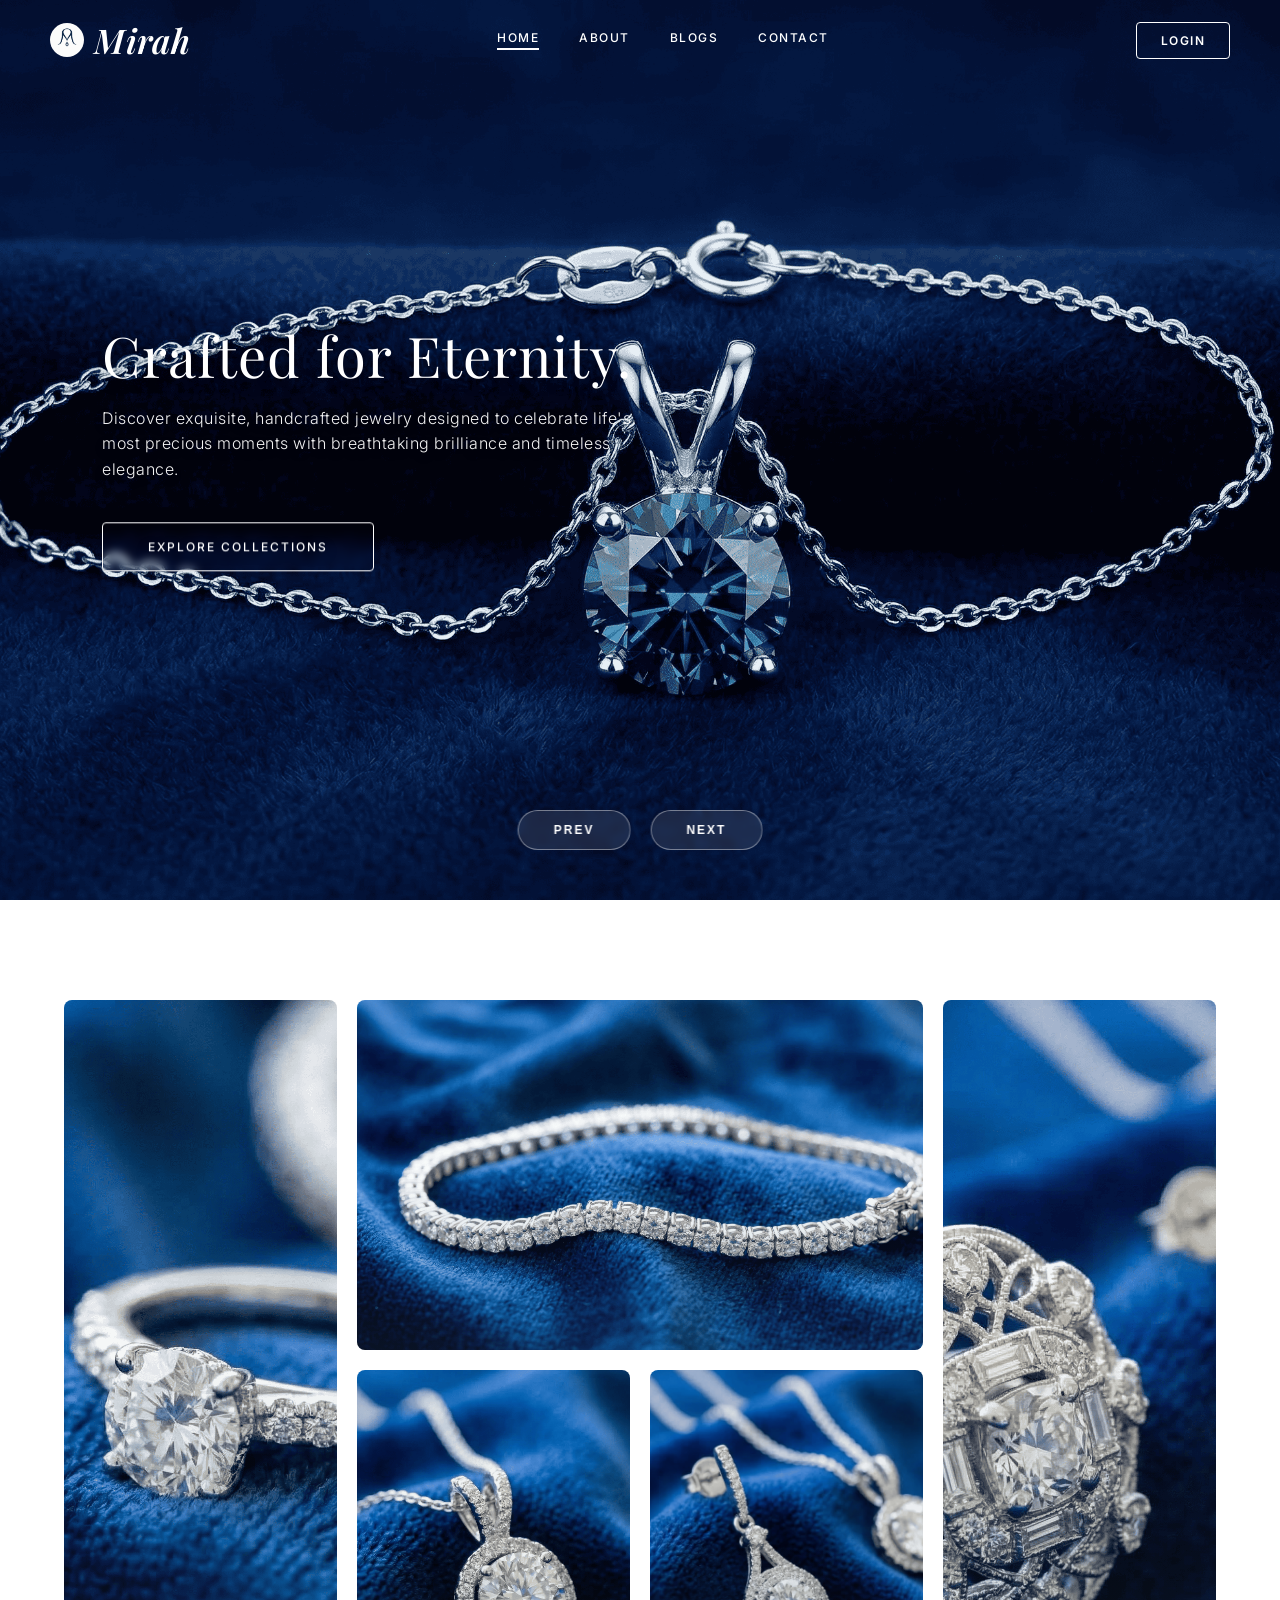
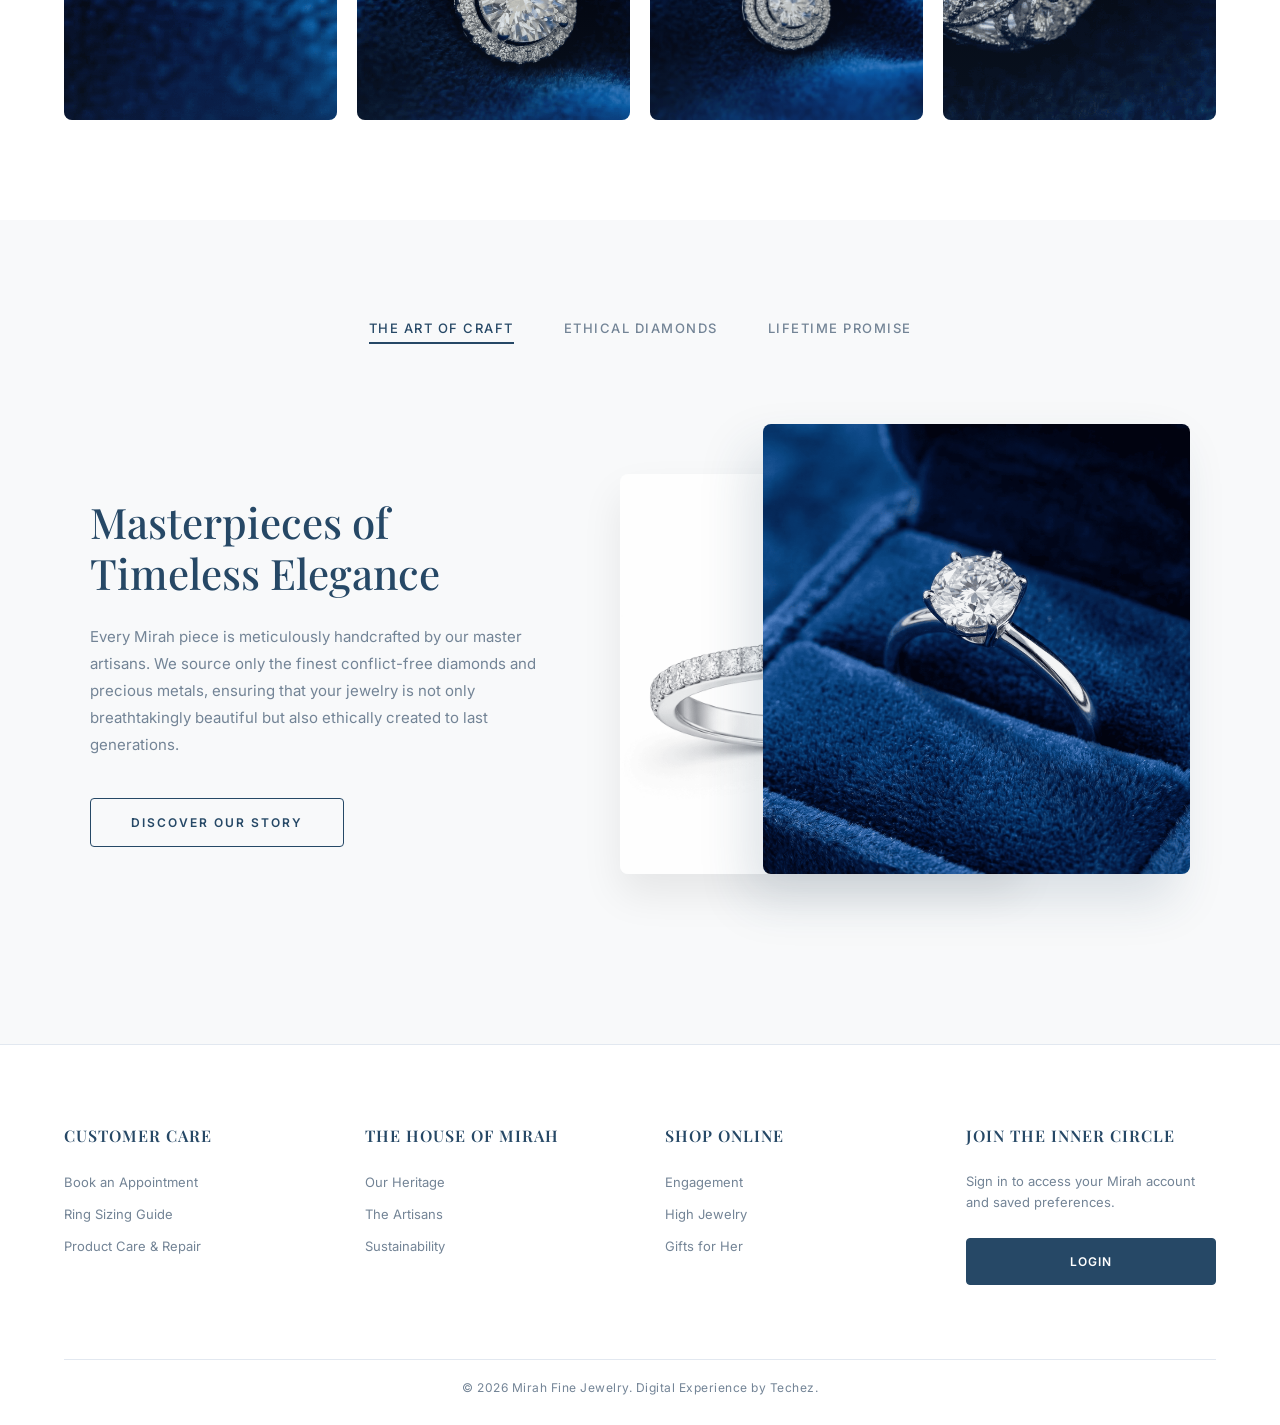
==== index.html @ d0717121 "Add files via upload" ====
<!DOCTYPE html>
<html lang="hi">
<head>
    <meta charset="UTF-8">
    <meta name="viewport" content="width=device-width, initial-scale=1.0">
    <title>Mirah - Premium Fine Jewelry</title>
    <link href="https://fonts.googleapis.com/css2?family=Playfair+Display:ital,wght@0,400;0,600;1,400;1,600&family=Inter:wght@300;400;500;600&display=swap" rel="stylesheet">
    <style>
        :root {
            /* Mirah Signature Blue */
            --navy-blue: #264866;
            --navy-light: #3a6285; 
            --off-white: #F8F9FA;
            --pure-white: #FFFFFF;
            --text-main: #333333;
            --text-muted: #738496;
            --border-light: #E2E8F0;
            --transition-smooth: all 0.4s cubic-bezier(0.25, 1, 0.5, 1);
        }

        * { margin: 0; padding: 0; box-sizing: border-box; }
        
        body { 
            font-family: 'Inter', Helvetica, Arial, sans-serif; 
            background-color: var(--pure-white); 
            color: var(--text-main);
            overflow-x: hidden;
            scroll-behavior: smooth;
        }

        h1, h2, h3, h4, .logo, .cat-label {
            font-family: 'Playfair Display', serif;
        }

        /* --- Navbar Styles --- */
        .navbar {
            position: absolute;
            top: 0; left: 0; width: 100%; 
            padding: 15px 50px; 
            display: flex; justify-content: space-between; align-items: center;
            z-index: 1000; background: transparent; color: var(--pure-white);
            transition: var(--transition-smooth);
            border-bottom: 1px solid transparent;
        }

        .navbar.scrolled {
            position: fixed;
            background: rgba(255, 255, 255, 0.98);
            color: var(--navy-blue);
            padding: 8px 50px; 
            box-shadow: 0 4px 30px rgba(0, 0, 0, 0.05);
            backdrop-filter: blur(10px);
        }

        .logo { 
            font-size: 34px; 
            font-weight: 600; 
            font-style: italic; 
            letter-spacing: 0.5px; 
            text-decoration: none; 
            color: inherit; 
            transition: color 0.3s;
            display: inline-flex;
            align-items: center;
            gap: 10px;
        }
        .logo-mark { width: 34px; height: 34px; object-fit: cover; border-radius: 50%; }

        .nav-links { display: flex; gap: 40px; align-items: center; }
        .nav-item { position: relative; padding: 15px 0; perspective: 1000px; }
        .nav-item > a {
            text-decoration: none; color: inherit; font-size: 12px;
            font-weight: 500; text-transform: uppercase; letter-spacing: 1.5px;
            display: flex; align-items: center; gap: 6px; position: relative; padding-bottom: 5px;
            cursor: pointer; transition: color 0.3s;
        }

        .nav-item > a::after {
            content: ''; position: absolute; bottom: 0; left: 0; width: 100%; height: 2px; 
            background-color: currentColor;
            transform: scaleX(0); transform-origin: right;
            transition: transform 0.4s cubic-bezier(0.86, 0, 0.07, 1);
        }
        .nav-item:hover > a::after, .nav-item > a.active::after {
            transform: scaleX(1); transform-origin: left;
        }

        .nav-icons { display: flex; align-items: center; }
        .login-link {
            text-decoration: none;
            color: inherit;
            font-size: 12px;
            font-weight: 600;
            letter-spacing: 1.5px;
            text-transform: uppercase;
            border: 1px solid currentColor;
            padding: 10px 24px;
            border-radius: 4px;
            position: relative;
            overflow: hidden;
            z-index: 1;
            transition: color 0.25s ease;
        }
        .login-link::before {
            content: '';
            position: absolute;
            inset: 0;
            background: var(--pure-white);
            transform: scaleX(0);
            transform-origin: left;
            transition: transform 0.4s cubic-bezier(0.86, 0, 0.07, 1);
            z-index: -1;
        }
        .navbar.scrolled .login-link::before { background: var(--navy-blue); }
        .login-link:hover { color: var(--navy-blue); }
        .navbar.scrolled .login-link:hover { color: var(--pure-white); }
        .login-link:hover::before { transform: scaleX(1); }

        /* --- Carousel & Hero Styles --- */
        .carousel-container { position: relative; width: 100vw; height: 100vh; background-size: cover; background-position: center; background-color: #000; }
        .grid-overlay { position: absolute; top: 0; left: 0; width: 100%; height: 100%; display: grid; z-index: 10; }
        
        .hero-content {
            position: absolute; top: 50%; left: 8%; transform: translateY(-50%); z-index: 50; color: #fff; max-width: 550px;
            animation: fadeUp 1.5s ease forwards; text-shadow: 0 4px 15px rgba(0,0,0,0.3);
        }
        .hero-content h1 { font-size: 56px; margin-bottom: 20px; font-weight: 400; line-height: 1.1; letter-spacing: 1px; }
        .hero-content p { font-size: 16px; margin-bottom: 40px; opacity: 0.95; font-weight: 300; line-height: 1.6; letter-spacing: 0.5px; }
        .hero-btn { 
            display: inline-block; padding: 16px 45px; border: 1px solid #fff; color: #fff; 
            text-decoration: none; text-transform: uppercase; font-size: 12px; letter-spacing: 2px; font-weight: 500; 
            transition: color 0.25s ease; background: transparent; border-radius: 4px; backdrop-filter: blur(5px);
            position: relative; overflow: hidden; z-index: 1;
        }
        .hero-btn::before {
            content: ''; position: absolute; inset: 0; background: #fff;
            transform: scaleX(0); transform-origin: left;
            transition: transform 0.4s cubic-bezier(0.86, 0, 0.07, 1); z-index: -1;
        }
        .hero-btn:hover { color: var(--navy-blue); }
        .hero-btn:hover::before { transform: scaleX(1); }

        @keyframes fadeUp {
            from { opacity: 0; transform: translateY(-30%); }
            to { opacity: 1; transform: translateY(-50%); }
        }

        .block { position: relative; overflow: hidden; opacity: 0; clip-path: inset(50%); transition: opacity 0.4s ease, clip-path 0.6s cubic-bezier(0.25, 1, 0.5, 1); }
        .block.show { opacity: 1; clip-path: inset(0); }
        .block-bg { position: absolute; width: 100vw; height: 100vh; top: calc(-100vh / var(--rows) * var(--row)); left: calc(-100vw / var(--cols) * var(--col)); background-size: cover; background-position: center; }
        
        .controls { position: absolute; bottom: 50px; left: 50%; transform: translateX(-50%); z-index: 20; display: flex; gap: 20px; }
        .controls button { 
            padding: 12px 35px; font-size: 12px; font-weight: 600; cursor: pointer; 
            background: rgba(255, 255, 255, 0.1); color: var(--pure-white); 
            border: 1px solid rgba(255, 255, 255, 0.4); border-radius: 30px; 
            text-transform: uppercase; letter-spacing: 2px; transition: color 0.25s ease; 
            backdrop-filter: blur(5px); position: relative; overflow: hidden; z-index: 1;
        }
        .controls button::before {
            content: ''; position: absolute; inset: 0; background: var(--pure-white);
            transform: scaleX(0); transform-origin: left;
            transition: transform 0.4s cubic-bezier(0.86, 0, 0.07, 1); z-index: -1;
        }
        .controls button:hover { color: var(--navy-blue); border-color: var(--pure-white); }
        .controls button:hover::before { transform: scaleX(1); }

        /* --- Category Gallery --- */
        .category-gallery {
            background-color: var(--pure-white); padding: 100px 5vw; display: grid;
            grid-template-columns: repeat(4, 1fr); grid-template-rows: 350px 350px; grid-gap: 20px; width: 100%;
        }
        .cat-item { position: relative; display: block; overflow: hidden; background-color: var(--off-white); border-radius: 8px; }
        .cat-item img { width: 100%; height: 100%; object-fit: cover; transition: transform 0.8s cubic-bezier(0.25, 1, 0.5, 1); }
        
        .cat-item::after {
            content: ''; position: absolute; top: 0; left: 0; width: 100%; height: 100%;
            background: linear-gradient(to top, rgba(38, 72, 102, 0.7) 0%, rgba(38, 72, 102, 0) 50%);
            opacity: 0.3; transition: opacity 0.5s ease;
        }
        .cat-item:hover::after { opacity: 0.8; }
        .cat-item:hover img { transform: scale(1.08); }

        .cat-label {
            position: absolute; bottom: -10px; left: 50%; transform: translateX(-50%);
            font-size: 18px; color: var(--pure-white); letter-spacing: 1.5px; text-transform: uppercase; 
            z-index: 2; white-space: nowrap; transition: all 0.4s ease; opacity: 0;
            border-bottom: 1px solid var(--pure-white); padding-bottom: 5px;
        }
        .cat-item:hover .cat-label { bottom: 30px; opacity: 1; }

        .cat-rings { grid-column: 1 / 2; grid-row: 1 / 3; }
        .cat-bracelets { grid-column: 2 / 4; grid-row: 1 / 2; }
        .cat-necklaces { grid-column: 2 / 3; grid-row: 2 / 3; }
        .cat-earrings { grid-column: 3 / 4; grid-row: 2 / 3; }
        .cat-charms { grid-column: 4 / 5; grid-row: 1 / 3; }

        /* --- Feature Section --- */
        .feature-section { background-color: var(--off-white); padding: 100px 5vw 120px 5vw; position: relative; }
        .feature-tabs { display: flex; justify-content: center; gap: 50px; margin-bottom: 80px; text-transform: uppercase; font-size: 13px; font-weight: 500; letter-spacing: 1.5px; }
        .feature-tab { color: var(--text-muted); cursor: pointer; padding-bottom: 8px; position: relative; transition: color 0.3s; }
        .feature-tab.active, .feature-tab:hover { color: var(--navy-blue); }
        .feature-tab::after { content: ''; position: absolute; bottom: 0; left: 0; width: 100%; height: 2px; background-color: var(--navy-blue); transform: scaleX(0); transition: transform 0.3s; }
        .feature-tab.active::after { transform: scaleX(1); }

        .feature-content { display: flex; justify-content: space-between; align-items: center; max-width: 1100px; margin: 0 auto; gap: 80px; }
        .feature-text { flex: 1; max-width: 450px; }
        .feature-text h2 { font-size: 42px; color: var(--navy-blue); margin-bottom: 25px; font-weight: 500; line-height: 1.2; }
        .feature-text p { font-size: 15px; color: var(--text-muted); line-height: 1.8; margin-bottom: 40px; }
        
        .btn-outline { 
            display: inline-block; padding: 16px 40px; border: 1px solid var(--navy-blue); color: var(--navy-blue); 
            text-decoration: none; text-transform: uppercase; font-size: 12px; letter-spacing: 2px; font-weight: 600; 
            transition: color 0.25s ease; background: transparent; border-radius: 4px;
            position: relative; overflow: hidden; z-index: 1;
        }
        .btn-outline::before {
            content: ''; position: absolute; top: 0; left: 0; width: 100%; height: 100%;
            background: var(--navy-blue); z-index: -1; transform: scaleX(0); transform-origin: left;
            transition: transform 0.4s cubic-bezier(0.86, 0, 0.07, 1);
        }
        .btn-outline:hover { color: var(--pure-white); border-color: var(--navy-blue); }
        .btn-outline:hover::before { transform: scaleX(1); }

        .feature-visual { flex: 1; position: relative; height: 500px; }
        .visual-bg-img { position: absolute; top: 50px; left: 0; width: 70%; height: 80%; object-fit: cover; z-index: 1; border-radius: 8px; box-shadow: 0 20px 40px rgba(0,0,0,0.08); }
        .visual-main-img { position: absolute; top: 0; right: 0; width: 75%; height: 90%; object-fit: cover; z-index: 2; border-radius: 8px; box-shadow: -15px 25px 50px rgba(38, 72, 102, 0.15); transition: transform 0.5s ease; }
        .feature-visual:hover .visual-main-img { transform: translate(10px, -10px); }

        .scroll-to-top {
            position: fixed; bottom: 30px; right: 30px; background-color: var(--navy-blue); color: var(--pure-white);
            width: 50px; height: 50px; border-radius: 50%; display: flex; justify-content: center; align-items: center;
            cursor: pointer; border: none; transition: var(--transition-smooth); z-index: 50;
            box-shadow: 0 10px 20px rgba(38, 72, 102, 0.2); opacity: 0; visibility: hidden; transform: translateY(20px);
        }
        .scroll-to-top.visible { opacity: 1; visibility: visible; transform: translateY(0); }
        .scroll-to-top:hover { background-color: var(--navy-light); transform: translateY(-5px); }

        /* --- Footer --- */
        .footer { background-color: var(--pure-white); padding: 80px 5vw 30px 5vw; color: var(--text-main); border-top: 1px solid var(--border-light); }
        .footer-inner { max-width: 1200px; margin: 0 auto; }
        .footer-grid { display: grid; grid-template-columns: repeat(4, 1fr); grid-gap: 50px; margin-bottom: 40px; }
        .footer-column h4 { font-size: 16px; font-weight: 600; margin-bottom: 25px; letter-spacing: 1px; text-transform: uppercase; color: var(--navy-blue); }
        .footer-column ul { list-style: none; }
        .footer-column ul li { margin-bottom: 12px; }
        .footer-column ul li a { text-decoration: none; color: var(--text-muted); font-size: 13px; transition: var(--transition-smooth); display: inline-block; }
        .footer-column ul li a:hover { color: var(--navy-blue); transform: translateX(5px); }
        .footer-column p { font-size: 13px; color: var(--text-muted); line-height: 1.6; margin-bottom: 25px; }

        .footer-login-btn {
            width: 100%;
            display: inline-block;
            text-align: center;
            text-decoration: none;
            color: var(--pure-white);
            background: var(--navy-blue);
            border: 1px solid var(--navy-blue);
            border-radius: 4px;
            padding: 15px;
            font-weight: 600;
            text-transform: uppercase;
            font-size: 12px;
            letter-spacing: 1px;
            position: relative;
            overflow: hidden;
            z-index: 1;
            margin-bottom: 30px;
            transition: color 0.25s ease;
        }
        .footer-login-btn::before {
            content: '';
            position: absolute;
            inset: 0;
            background: var(--navy-light);
            transform: scaleX(0);
            transform-origin: left;
            transition: transform 0.4s cubic-bezier(0.86, 0, 0.07, 1);
            z-index: -1;
        }
        .footer-login-btn:hover::before { transform: scaleX(1); }

        .footer-bottom { text-align: center; margin-top: 40px; padding-top: 20px; border-top: 1px solid var(--border-light); font-size: 12px; color: var(--text-muted); letter-spacing: 0.5px; }
    </style>
</head>
<body>

    <header class="navbar" id="main-nav">
        <a href="index.html" class="logo"><img src="images/mirah-logo.png" alt="Mirah Logo" class="logo-mark"><span>Mirah</span></a>
        <nav class="nav-links">
            <div class="nav-item"><a href="index.html" class="active">HOME</a></div>
            <div class="nav-item"><a href="about.html">ABOUT</a></div>
            <div class="nav-item"><a href="blogs.html">BLOGS</a></div>
            <div class="nav-item"><a href="contact.html">CONTACT</a></div>
        </nav>
        <div class="nav-icons">
            <a href="#" class="login-link">Login</a>
        </div>
    </header>

    <div class="carousel-container" id="carousel">
        <div class="grid-overlay" id="gridOverlay"></div>
        <div class="hero-content">
            <h1>Crafted for Eternity.</h1>
            <p>Discover exquisite, handcrafted jewelry designed to celebrate life's most precious moments with breathtaking brilliance and timeless elegance.</p>
            <a href="#" class="hero-btn">Explore Collections</a>
        </div>
        <div class="controls">
            <button id="prevBtn">Prev</button>
            <button id="nextBtn">Next</button>
        </div>
    </div>

    <section class="category-gallery">
        <a href="#" class="cat-item cat-rings">
            <img src="images/rings.png" alt="Engagement Rings">
            <span class="cat-label">ENGAGEMENT RINGS</span>
        </a>
        <a href="#" class="cat-item cat-bracelets">
            <img src="images/bracelet.png" alt="Tennis Bracelets">
            <span class="cat-label">TENNIS BRACELETS</span>
        </a>
        <a href="#" class="cat-item cat-necklaces">
            <img src="images/pendent.png" alt="Pendants">
            <span class="cat-label">FINE PENDANTS</span>
        </a>
        <a href="#" class="cat-item cat-earrings">
            <img src="images/earring.png" alt="Earrings">
            <span class="cat-label">DROP EARRINGS</span>
        </a>
        <a href="#" class="cat-item cat-charms">
            <img src="images/ring-two.png" alt="Bespoke">
            <span class="cat-label">BESPOKE DESIGN</span>
        </a>
    </section>

    <section class="feature-section" id="feature-sec">
        <div class="feature-tabs">
            <div class="feature-tab active">THE ART OF CRAFT</div>
            <div class="feature-tab">ETHICAL DIAMONDS</div>
            <div class="feature-tab">LIFETIME PROMISE</div>
        </div>
        <div class="feature-content">
            <div class="feature-text">
                <h2>Masterpieces of Timeless Elegance</h2>
                <p>Every Mirah piece is meticulously handcrafted by our master artisans. We source only the finest conflict-free diamonds and precious metals, ensuring that your jewelry is not only breathtakingly beautiful but also ethically created to last generations.</p>
                <a href="#" class="btn-outline">DISCOVER OUR STORY</a>
            </div>
            <div class="feature-visual">
                <img src="images/one.png" alt="Jewelry Crafting" class="visual-bg-img">
                <img src="images/ring-one.png" alt="Elegant Jewelry Model" class="visual-main-img">
            </div>
        </div>
    </section>

    <footer class="footer">
        <div class="footer-inner">
            <div class="footer-grid">
                <div class="footer-column">
                    <h4>CUSTOMER CARE</h4>
                    <ul>
                        <li><a href="#">Book an Appointment</a></li>
                        <li><a href="#">Ring Sizing Guide</a></li>
                        <li><a href="#">Product Care & Repair</a></li>
                    </ul>
                </div>
                <div class="footer-column">
                    <h4>THE HOUSE OF MIRAH</h4>
                    <ul>
                        <li><a href="#">Our Heritage</a></li>
                        <li><a href="#">The Artisans</a></li>
                        <li><a href="#">Sustainability</a></li>
                    </ul>
                </div>
                <div class="footer-column">
                    <h4>SHOP ONLINE</h4>
                    <ul>
                        <li><a href="#">Engagement</a></li>
                        <li><a href="#">High Jewelry</a></li>
                        <li><a href="#">Gifts for Her</a></li>
                    </ul>
                </div>
                <div class="footer-column">
                    <h4>JOIN THE INNER CIRCLE</h4>
                    <p>Sign in to access your Mirah account and saved preferences.</p>
                    <a href="#" class="footer-login-btn">Login</a>
                </div>
            </div>
            
            <div class="footer-bottom">
                &copy; 2026 Mirah Fine Jewelry. Digital Experience by Techez.
            </div>
        </div>
    </footer>

    <button class="scroll-to-top" id="scrollTop">
        <svg width="24" height="24" viewBox="0 0 24 24" fill="none" stroke="currentColor" stroke-width="2"><path d="M18 15l-6-6-6 6"/></svg>
    </button>

    <script>        window.addEventListener('scroll', () => {
            const nav = document.getElementById('main-nav');
            if (window.scrollY > 50) {
                nav.classList.add('scrolled');
            } else {
                nav.classList.remove('scrolled');
            }
        });

        const images = [
            'images/hero-one.png',
            'images/hero-two.png'
        ];
        let currentIndex = 0;
        const carousel = document.getElementById('carousel');
        const overlay = document.getElementById('gridOverlay');
        const cols = 12; const rows = 8;
        let isAnimating = false;
        let autoPlayTimer;

        overlay.style.gridTemplateColumns = `repeat(${cols}, 1fr)`;
        overlay.style.gridTemplateRows = `repeat(${rows}, 1fr)`;
        overlay.style.setProperty('--cols', cols);
        overlay.style.setProperty('--rows', rows);

        for (let y = 0; y < rows; y++) {
            for (let x = 0; x < cols; x++) {
                const block = document.createElement('div');
                block.classList.add('block');
                block.style.setProperty('--col', x);
                block.style.setProperty('--row', y);
                const bg = document.createElement('div');
                bg.classList.add('block-bg');
                block.appendChild(bg);
                overlay.appendChild(block);
            }
        }
        const blocks = document.querySelectorAll('.block');
        const blockBgs = document.querySelectorAll('.block-bg');
        carousel.style.backgroundImage = `url(${images[currentIndex]})`;

        function changeImage(direction) {
            if (isAnimating) return;
            isAnimating = true;
            clearInterval(autoPlayTimer);
            startAutoPlay();
            if (direction === 'next') currentIndex = (currentIndex + 1) % images.length;
            else currentIndex = (currentIndex - 1 + images.length) % images.length;
            const nextImage = `url(${images[currentIndex]})`;
            blockBgs.forEach(bg => bg.style.backgroundImage = nextImage);
            blocks.forEach(block => {
                const randomDelay = Math.random() * 600; 
                setTimeout(() => block.classList.add('show'), randomDelay);
            });
            setTimeout(() => {
                carousel.style.backgroundImage = nextImage;
                blocks.forEach(block => {
                    block.style.transition = 'none'; 
                    block.classList.remove('show');
                    setTimeout(() => block.style.transition = 'opacity 0.4s ease, clip-path 0.6s cubic-bezier(0.25, 1, 0.5, 1)', 50);
                });
                isAnimating = false;
            }, 1400); 
        }
        function startAutoPlay() { autoPlayTimer = setInterval(() => changeImage('next'), 5000); }
        document.getElementById('nextBtn').addEventListener('click', () => changeImage('next'));
        document.getElementById('prevBtn').addEventListener('click', () => changeImage('prev'));
        startAutoPlay();

        const featureTabs = document.querySelectorAll('.feature-tab');
        featureTabs.forEach(tab => tab.addEventListener('click', () => {
            featureTabs.forEach(t => t.classList.remove('active'));
            tab.classList.add('active');
        }));

        const scrollTopBtn = document.getElementById('scrollTop');
        window.addEventListener('scroll', () => {
            if (window.scrollY > 400) { scrollTopBtn.classList.add('visible'); }
            else { scrollTopBtn.classList.remove('visible'); }
        });
        scrollTopBtn.addEventListener('click', () => window.scrollTo({top: 0, behavior: 'smooth'}));
        
    </script>
</body>
</html>
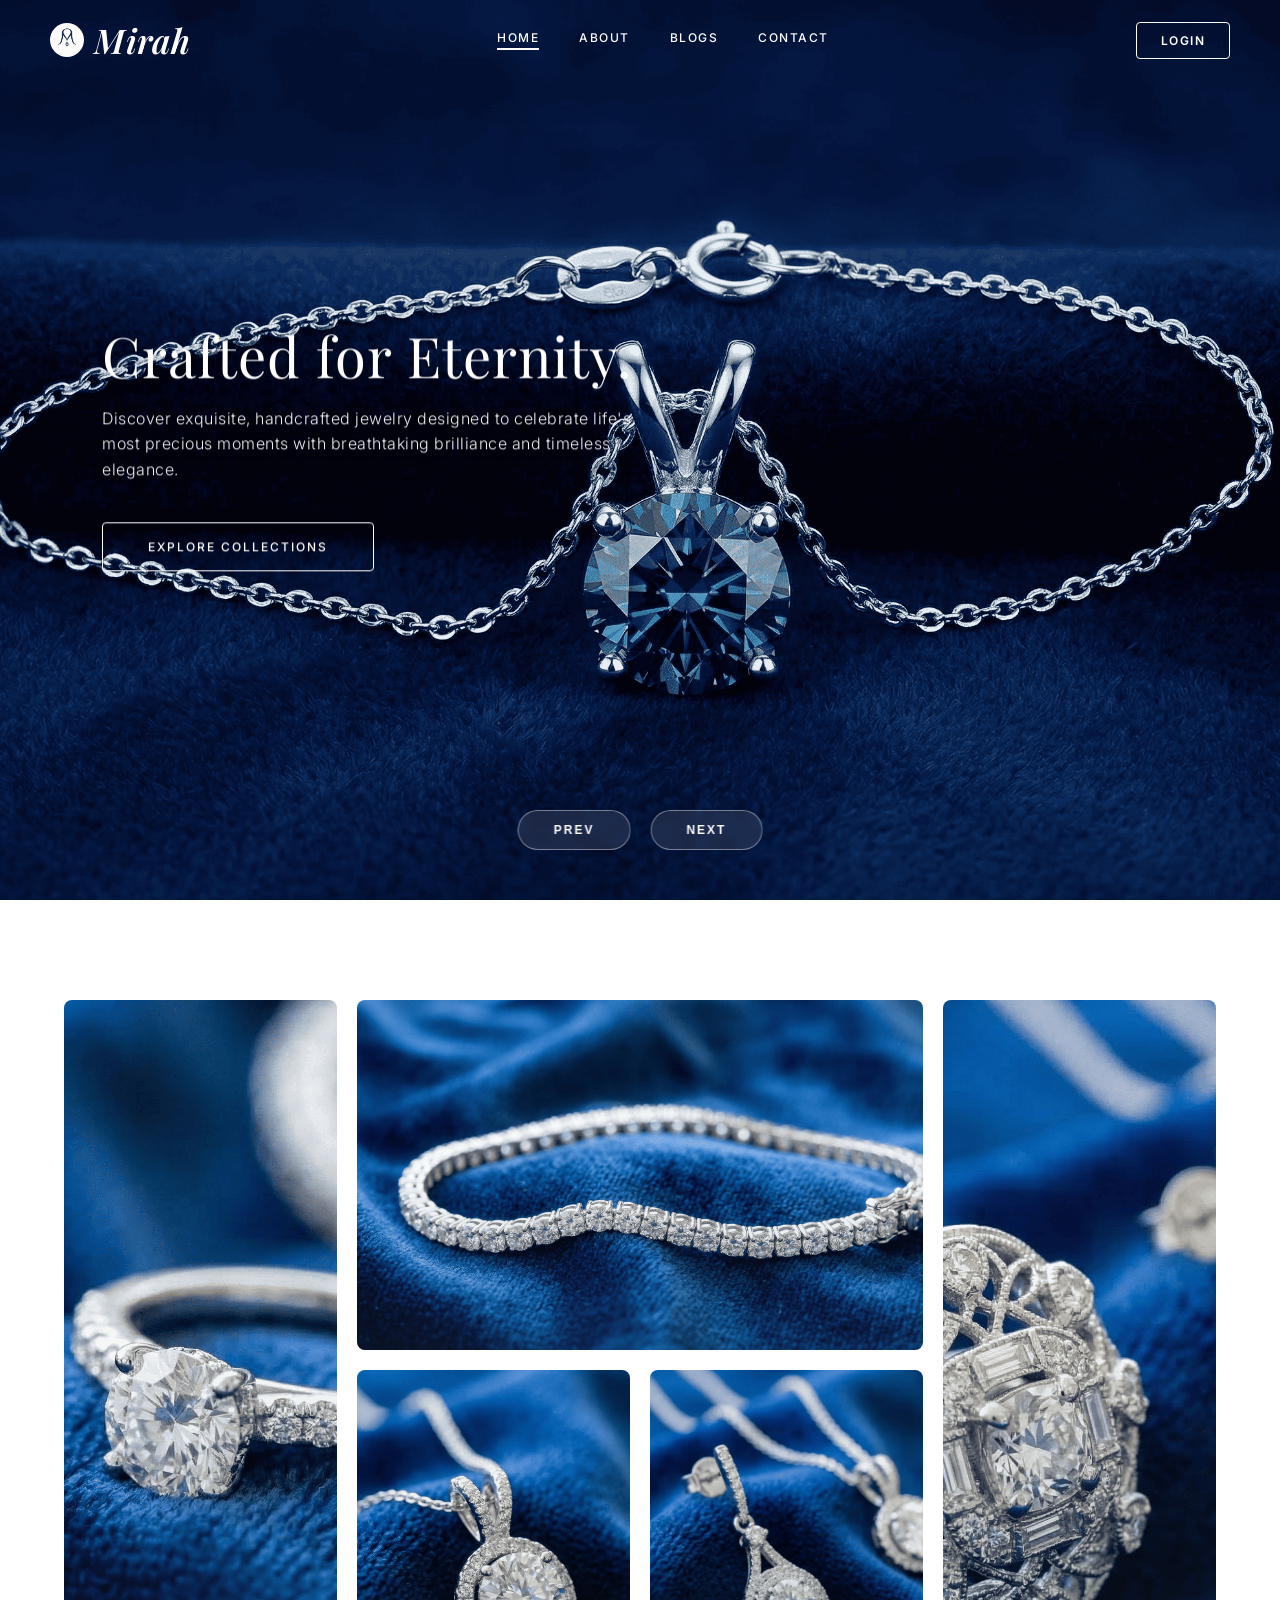
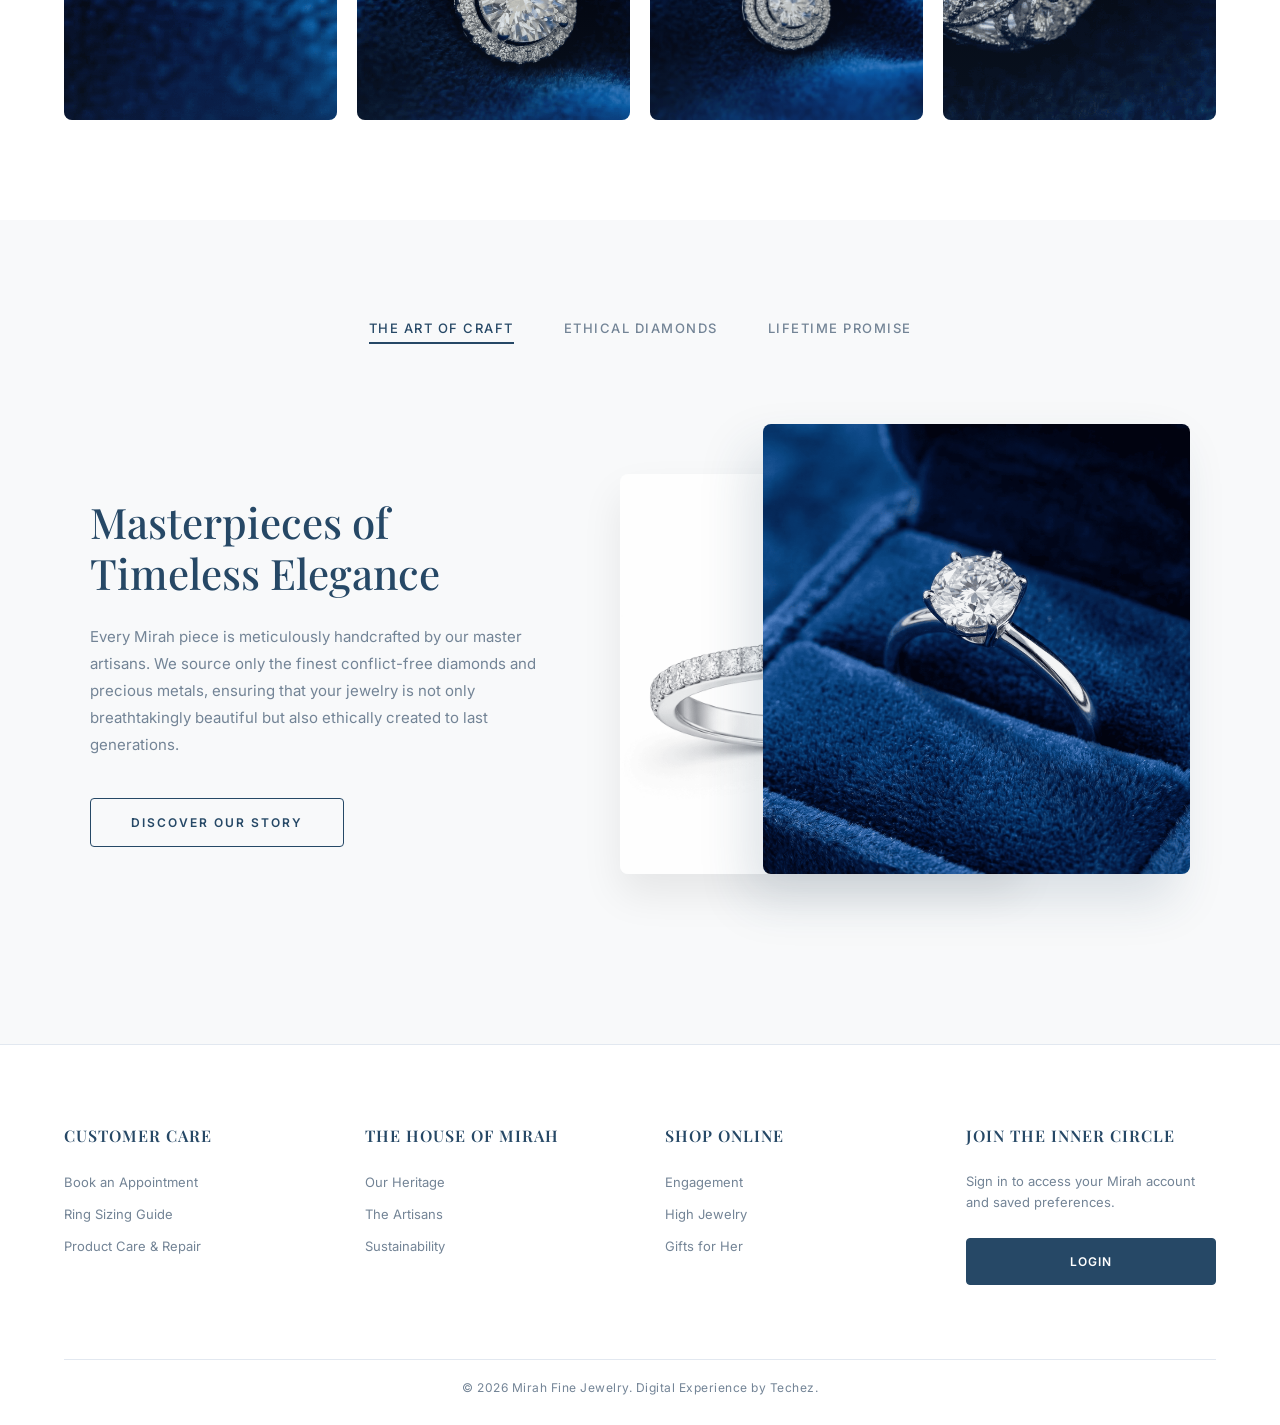
==== commit 0ab8c528: "Update print statement from 'Hello' to 'Goodbye'" ====
--- a/index.html
+++ b/index.html
@@ -86,6 +86,23 @@
         }
 
         .nav-icons { display: flex; align-items: center; }
+        .menu-toggle {
+            display: none;
+            border: 1px solid currentColor;
+            background: transparent;
+            color: inherit;
+            width: 46px;
+            height: 46px;
+            border-radius: 50%;
+            align-items: center;
+            justify-content: center;
+            cursor: pointer;
+            transition: var(--transition-smooth);
+        }
+        .menu-toggle svg {
+            width: 20px;
+            height: 20px;
+        }
         .login-link {
             text-decoration: none;
             color: inherit;
@@ -126,19 +143,19 @@
         }
         .hero-content h1 { font-size: 56px; margin-bottom: 20px; font-weight: 400; line-height: 1.1; letter-spacing: 1px; }
         .hero-content p { font-size: 16px; margin-bottom: 40px; opacity: 0.95; font-weight: 300; line-height: 1.6; letter-spacing: 0.5px; }
-        .hero-btn { 
-            display: inline-block; padding: 16px 45px; border: 1px solid #fff; color: #fff; 
-            text-decoration: none; text-transform: uppercase; font-size: 12px; letter-spacing: 2px; font-weight: 500; 
-            transition: color 0.25s ease; background: transparent; border-radius: 4px; backdrop-filter: blur(5px);
-            position: relative; overflow: hidden; z-index: 1;
-        }
-        .hero-btn::before {
-            content: ''; position: absolute; inset: 0; background: #fff;
-            transform: scaleX(0); transform-origin: left;
-            transition: transform 0.4s cubic-bezier(0.86, 0, 0.07, 1); z-index: -1;
-        }
-        .hero-btn:hover { color: var(--navy-blue); }
-        .hero-btn:hover::before { transform: scaleX(1); }
+        .hero-btn { 
+            display: inline-block; padding: 16px 45px; border: 1px solid #fff; color: #fff; 
+            text-decoration: none; text-transform: uppercase; font-size: 12px; letter-spacing: 2px; font-weight: 500; 
+            transition: color 0.25s ease; background: transparent; border-radius: 4px; backdrop-filter: blur(5px);
+            position: relative; overflow: hidden; z-index: 1;
+        }
+        .hero-btn::before {
+            content: ''; position: absolute; inset: 0; background: #fff;
+            transform: scaleX(0); transform-origin: left;
+            transition: transform 0.4s cubic-bezier(0.86, 0, 0.07, 1); z-index: -1;
+        }
+        .hero-btn:hover { color: var(--navy-blue); }
+        .hero-btn:hover::before { transform: scaleX(1); }
 
         @keyframes fadeUp {
             from { opacity: 0; transform: translateY(-30%); }
@@ -150,20 +167,20 @@
         .block-bg { position: absolute; width: 100vw; height: 100vh; top: calc(-100vh / var(--rows) * var(--row)); left: calc(-100vw / var(--cols) * var(--col)); background-size: cover; background-position: center; }
         
         .controls { position: absolute; bottom: 50px; left: 50%; transform: translateX(-50%); z-index: 20; display: flex; gap: 20px; }
-        .controls button { 
-            padding: 12px 35px; font-size: 12px; font-weight: 600; cursor: pointer; 
-            background: rgba(255, 255, 255, 0.1); color: var(--pure-white); 
-            border: 1px solid rgba(255, 255, 255, 0.4); border-radius: 30px; 
-            text-transform: uppercase; letter-spacing: 2px; transition: color 0.25s ease; 
-            backdrop-filter: blur(5px); position: relative; overflow: hidden; z-index: 1;
-        }
-        .controls button::before {
-            content: ''; position: absolute; inset: 0; background: var(--pure-white);
-            transform: scaleX(0); transform-origin: left;
-            transition: transform 0.4s cubic-bezier(0.86, 0, 0.07, 1); z-index: -1;
-        }
-        .controls button:hover { color: var(--navy-blue); border-color: var(--pure-white); }
-        .controls button:hover::before { transform: scaleX(1); }
+        .controls button { 
+            padding: 12px 35px; font-size: 12px; font-weight: 600; cursor: pointer; 
+            background: rgba(255, 255, 255, 0.1); color: var(--pure-white); 
+            border: 1px solid rgba(255, 255, 255, 0.4); border-radius: 30px; 
+            text-transform: uppercase; letter-spacing: 2px; transition: color 0.25s ease; 
+            backdrop-filter: blur(5px); position: relative; overflow: hidden; z-index: 1;
+        }
+        .controls button::before {
+            content: ''; position: absolute; inset: 0; background: var(--pure-white);
+            transform: scaleX(0); transform-origin: left;
+            transition: transform 0.4s cubic-bezier(0.86, 0, 0.07, 1); z-index: -1;
+        }
+        .controls button:hover { color: var(--navy-blue); border-color: var(--pure-white); }
+        .controls button:hover::before { transform: scaleX(1); }
 
         /* --- Category Gallery --- */
         .category-gallery {
@@ -280,13 +297,340 @@
         .footer-login-btn:hover::before { transform: scaleX(1); }
 
         .footer-bottom { text-align: center; margin-top: 40px; padding-top: 20px; border-top: 1px solid var(--border-light); font-size: 12px; color: var(--text-muted); letter-spacing: 0.5px; }
+
+        @media (max-width: 1080px) {
+            .navbar,
+            .navbar.scrolled {
+                padding-left: 28px;
+                padding-right: 28px;
+            }
+
+            .nav-links {
+                gap: 24px;
+            }
+
+            .hero-content {
+                left: 6%;
+                max-width: 480px;
+            }
+
+            .hero-content h1 {
+                font-size: 48px;
+            }
+
+            .category-gallery {
+                grid-template-columns: repeat(2, 1fr);
+                grid-template-rows: repeat(3, 280px);
+            }
+
+            .cat-rings,
+            .cat-bracelets,
+            .cat-necklaces,
+            .cat-earrings,
+            .cat-charms {
+                grid-column: auto;
+                grid-row: auto;
+            }
+
+            .cat-rings {
+                grid-row: span 2;
+            }
+
+            .cat-bracelets {
+                grid-column: span 1;
+            }
+
+            .cat-charms {
+                grid-row: span 2;
+            }
+
+            .feature-content {
+                gap: 40px;
+            }
+
+            .feature-text h2 {
+                font-size: 36px;
+            }
+
+            .footer-grid {
+                grid-template-columns: repeat(2, 1fr);
+                gap: 35px;
+            }
+        }
+
+        @media (max-width: 820px) {
+            body.menu-open {
+                overflow: hidden;
+            }
+
+            .navbar,
+            .navbar.scrolled {
+                padding: 18px 20px;
+            }
+
+            .logo {
+                font-size: 28px;
+                gap: 8px;
+            }
+
+            .logo-mark {
+                width: 30px;
+                height: 30px;
+            }
+
+            .menu-toggle {
+                display: inline-flex;
+                z-index: 1102;
+            }
+
+            .nav-links {
+                position: fixed;
+                top: 0;
+                right: 0;
+                width: min(320px, 84vw);
+                height: 100vh;
+                padding: 96px 28px 32px;
+                background: rgba(255, 255, 255, 0.98);
+                color: var(--navy-blue);
+                flex-direction: column;
+                align-items: flex-start;
+                justify-content: flex-start;
+                gap: 10px;
+                box-shadow: -20px 0 40px rgba(0, 0, 0, 0.08);
+                transform: translateX(100%);
+                transition: transform 0.35s ease;
+                z-index: 1100;
+            }
+
+            .nav-links.open {
+                transform: translateX(0);
+            }
+
+            .nav-item {
+                width: 100%;
+                padding: 0;
+            }
+
+            .nav-item > a {
+                width: 100%;
+                padding: 14px 0;
+                font-size: 13px;
+                justify-content: space-between;
+            }
+
+            .nav-icons {
+                margin-left: auto;
+                margin-right: 12px;
+            }
+
+            .login-link {
+                padding: 9px 18px;
+                font-size: 11px;
+                letter-spacing: 1.2px;
+            }
+
+            .carousel-container {
+                min-height: 760px;
+                height: auto;
+            }
+
+            .hero-content {
+                left: 20px;
+                right: 20px;
+                top: 52%;
+                max-width: none;
+            }
+
+            .hero-content h1 {
+                font-size: 40px;
+                margin-bottom: 16px;
+            }
+
+            .hero-content p {
+                font-size: 15px;
+                margin-bottom: 28px;
+            }
+
+            .hero-btn,
+            .btn-outline {
+                padding: 14px 28px;
+            }
+
+            .controls {
+                width: calc(100% - 40px);
+                bottom: 28px;
+                justify-content: center;
+                gap: 12px;
+            }
+
+            .controls button {
+                flex: 1;
+                max-width: 180px;
+                padding: 12px 20px;
+            }
+
+            .category-gallery,
+            .feature-section,
+            .footer {
+                padding-left: 20px;
+                padding-right: 20px;
+            }
+
+            .category-gallery {
+                padding-top: 72px;
+                padding-bottom: 72px;
+                grid-template-columns: 1fr;
+                grid-template-rows: none;
+                gap: 16px;
+            }
+
+            .cat-rings,
+            .cat-bracelets,
+            .cat-necklaces,
+            .cat-earrings,
+            .cat-charms {
+                grid-column: auto;
+                grid-row: auto;
+                min-height: 300px;
+            }
+
+            .cat-label {
+                bottom: 24px;
+                opacity: 1;
+                font-size: 16px;
+            }
+
+            .feature-section {
+                padding-top: 72px;
+                padding-bottom: 88px;
+            }
+
+            .feature-tabs {
+                gap: 18px;
+                margin-bottom: 44px;
+                flex-wrap: wrap;
+                justify-content: flex-start;
+            }
+
+            .feature-content {
+                flex-direction: column;
+                align-items: flex-start;
+            }
+
+            .feature-text,
+            .feature-visual {
+                width: 100%;
+                max-width: none;
+            }
+
+            .feature-text h2 {
+                font-size: 32px;
+                margin-bottom: 18px;
+            }
+
+            .feature-text p {
+                margin-bottom: 28px;
+            }
+
+            .feature-visual {
+                height: 420px;
+            }
+
+            .visual-bg-img {
+                width: 68%;
+                height: 70%;
+                top: 80px;
+            }
+
+            .visual-main-img {
+                width: 72%;
+                height: 82%;
+            }
+
+            .footer {
+                padding-top: 64px;
+            }
+
+            .footer-grid {
+                grid-template-columns: 1fr;
+                gap: 28px;
+            }
+
+            .scroll-to-top {
+                width: 44px;
+                height: 44px;
+                right: 20px;
+                bottom: 20px;
+            }
+        }
+
+        @media (max-width: 520px) {
+            .nav-icons {
+                display: none;
+            }
+
+            .navbar,
+            .navbar.scrolled {
+                padding: 16px;
+            }
+
+            .carousel-container {
+                min-height: 700px;
+            }
+
+            .hero-content h1 {
+                font-size: 34px;
+            }
+
+            .hero-content p {
+                font-size: 14px;
+            }
+
+            .controls {
+                flex-direction: column;
+            }
+
+            .controls button {
+                max-width: none;
+                width: 100%;
+            }
+
+            .feature-tabs {
+                font-size: 11px;
+                letter-spacing: 1.1px;
+            }
+
+            .feature-text h2 {
+                font-size: 28px;
+            }
+
+            .feature-visual {
+                height: 340px;
+            }
+
+            .visual-bg-img {
+                width: 74%;
+                height: 64%;
+                top: 76px;
+            }
+
+            .visual-main-img {
+                width: 74%;
+                height: 76%;
+            }
+        }
     </style>
 </head>
 <body>
 
     <header class="navbar" id="main-nav">
         <a href="index.html" class="logo"><img src="images/mirah-logo.png" alt="Mirah Logo" class="logo-mark"><span>Mirah</span></a>
-        <nav class="nav-links">
+        <button class="menu-toggle" id="menuToggle" aria-label="Open navigation menu" aria-expanded="false" aria-controls="primaryNav">
+            <svg viewBox="0 0 24 24" fill="none" stroke="currentColor" stroke-width="2" stroke-linecap="round">
+                <path d="M4 7h16M4 12h16M4 17h16"/>
+            </svg>
+        </button>
+        <nav class="nav-links" id="primaryNav">
             <div class="nav-item"><a href="index.html" class="active">HOME</a></div>
             <div class="nav-item"><a href="about.html">ABOUT</a></div>
             <div class="nav-item"><a href="blogs.html">BLOGS</a></div>
@@ -405,6 +749,30 @@
             }
         });
 
+        const menuToggle = document.getElementById('menuToggle');
+        const primaryNav = document.getElementById('primaryNav');
+        const navLinks = primaryNav.querySelectorAll('a');
+
+        function setMenuState(isOpen) {
+            primaryNav.classList.toggle('open', isOpen);
+            document.body.classList.toggle('menu-open', isOpen);
+            menuToggle.setAttribute('aria-expanded', String(isOpen));
+            menuToggle.setAttribute('aria-label', isOpen ? 'Close navigation menu' : 'Open navigation menu');
+        }
+
+        menuToggle.addEventListener('click', () => {
+            const isOpen = !primaryNav.classList.contains('open');
+            setMenuState(isOpen);
+        });
+
+        navLinks.forEach(link => link.addEventListener('click', () => {
+            if (window.innerWidth <= 820) setMenuState(false);
+        }));
+
+        window.addEventListener('resize', () => {
+            if (window.innerWidth > 820) setMenuState(false);
+        });
+
         const images = [
             'images/hero-one.png',
             'images/hero-two.png'
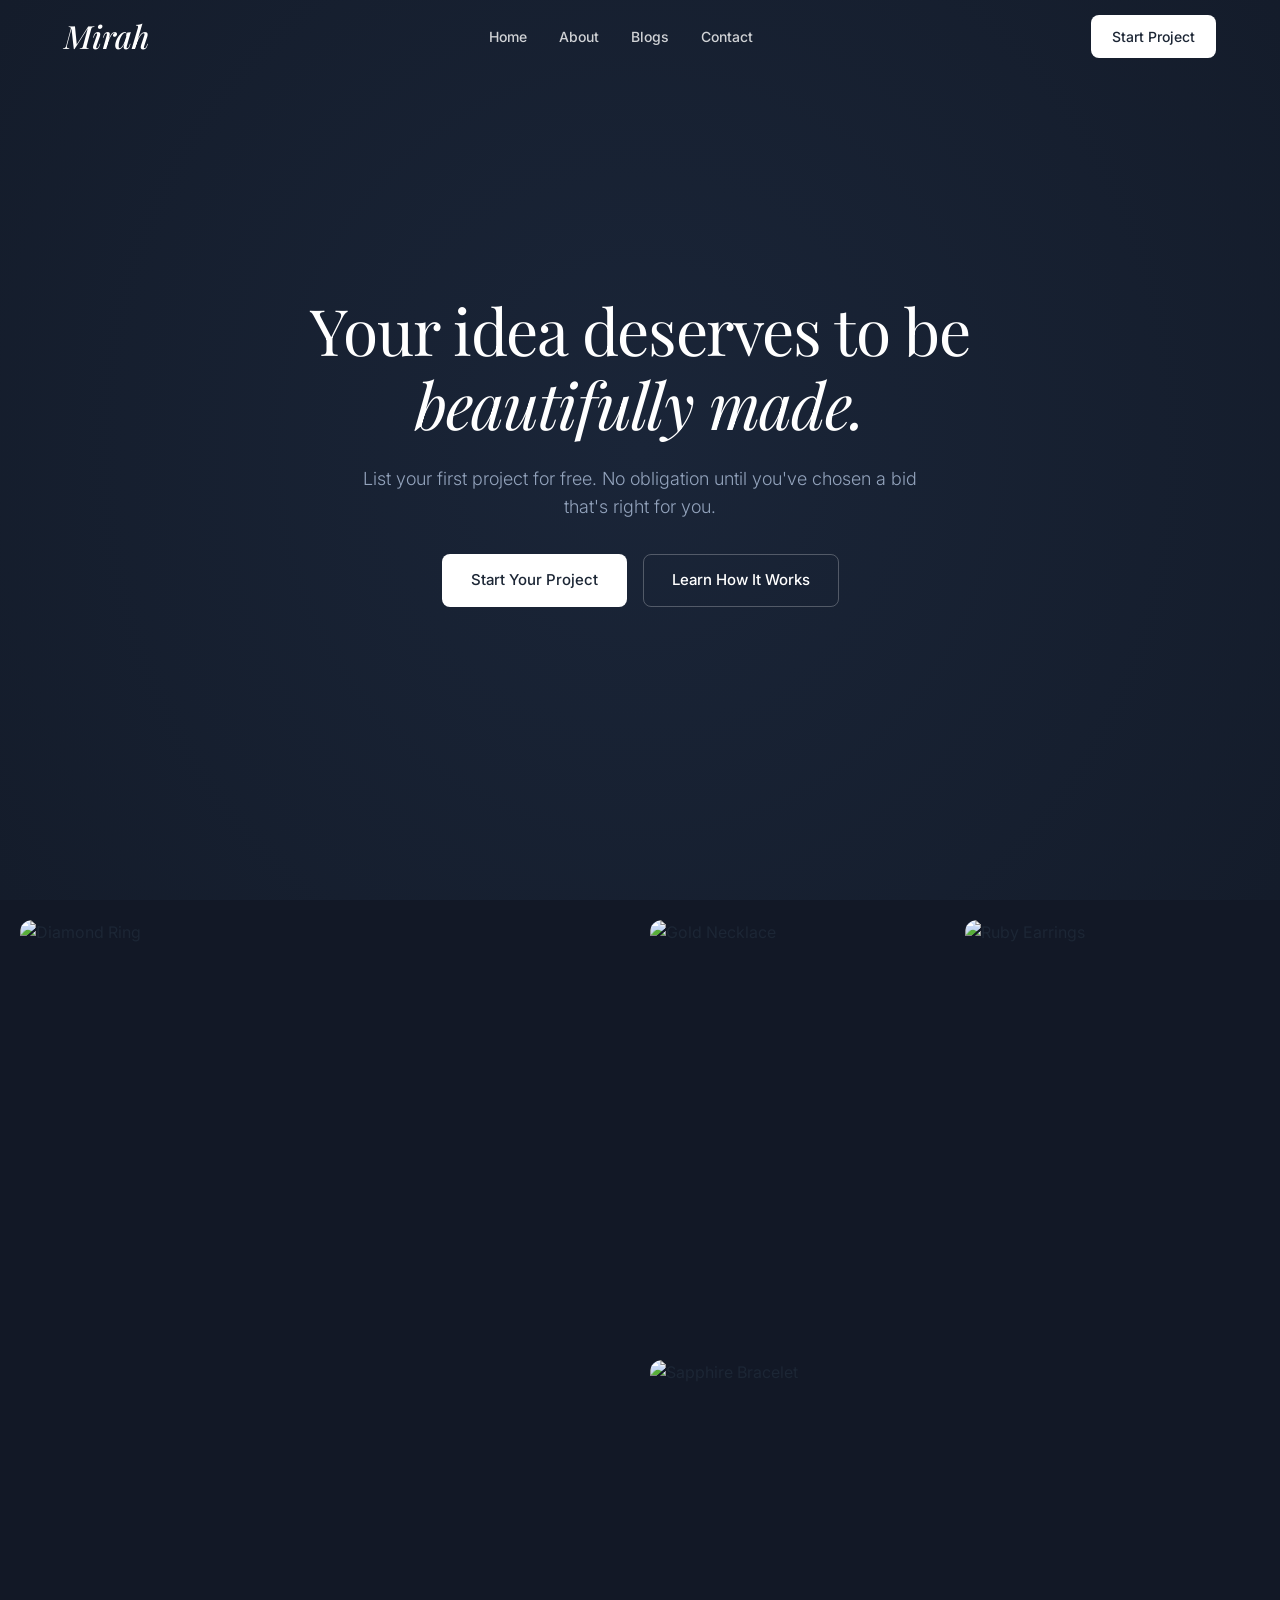
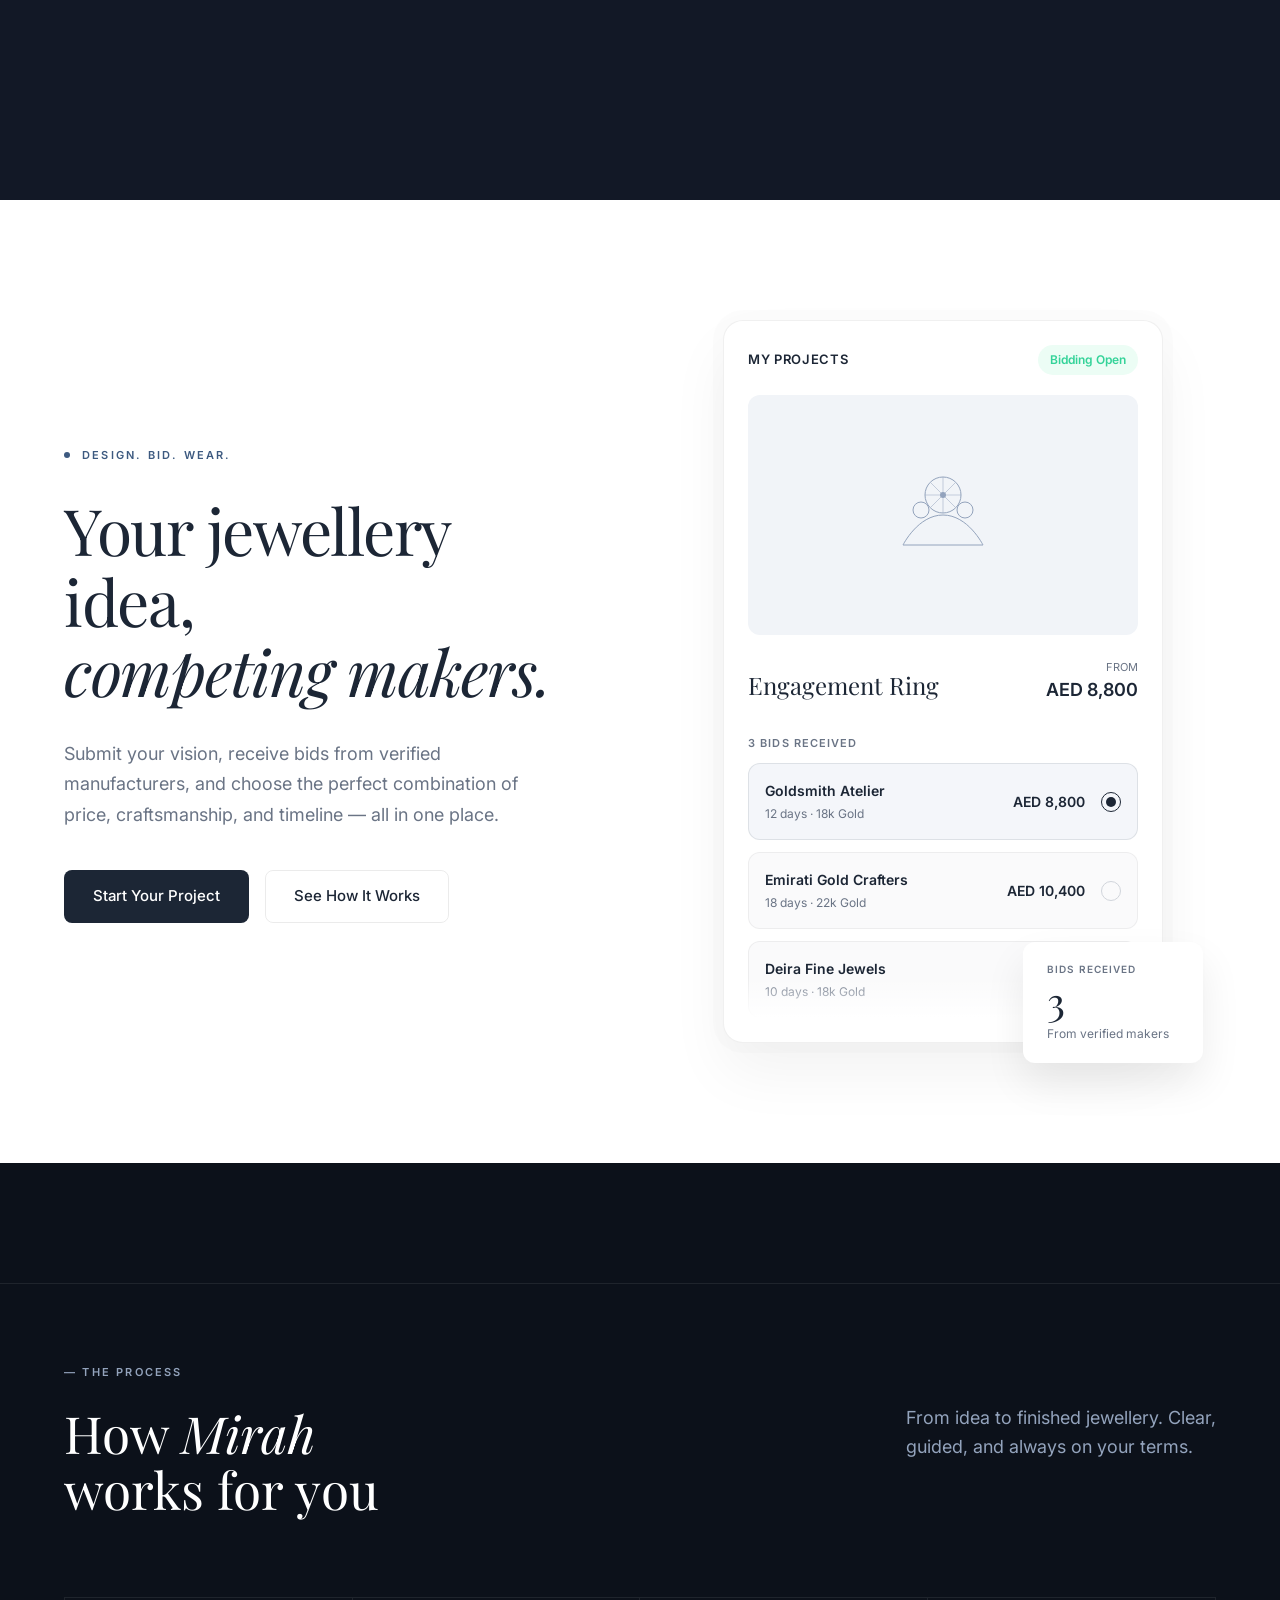
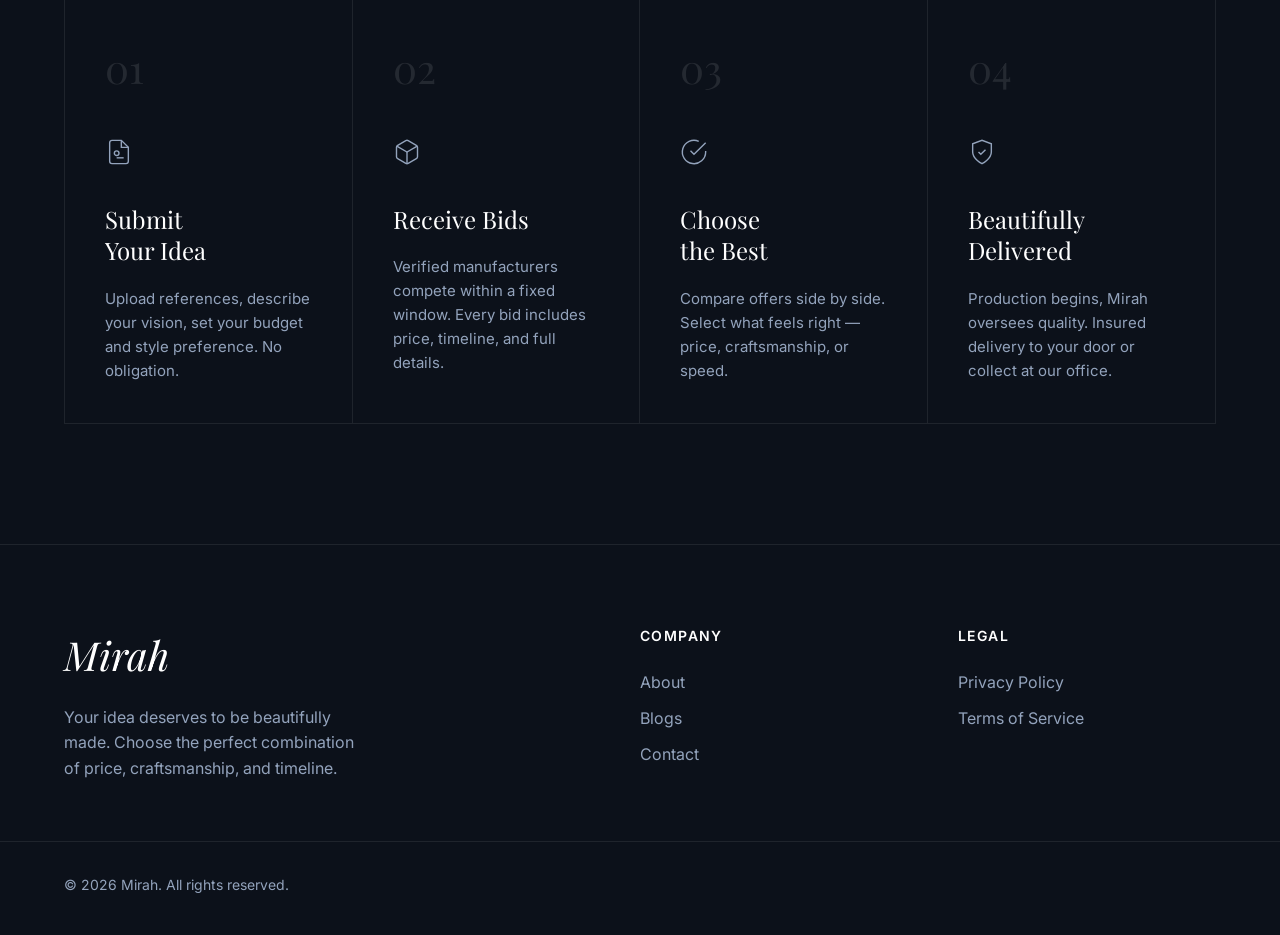
==== commit 2181deb0: "Add files via upload" ====
--- a/index.html
+++ b/index.html
@@ -1,851 +1,270 @@
-<!DOCTYPE html>
-<html lang="hi">
-<head>
-    <meta charset="UTF-8">
-    <meta name="viewport" content="width=device-width, initial-scale=1.0">
-    <title>Mirah - Premium Fine Jewelry</title>
-    <link href="https://fonts.googleapis.com/css2?family=Playfair+Display:ital,wght@0,400;0,600;1,400;1,600&family=Inter:wght@300;400;500;600&display=swap" rel="stylesheet">
-    <style>
-        :root {
-            /* Mirah Signature Blue */
-            --navy-blue: #264866;
-            --navy-light: #3a6285; 
-            --off-white: #F8F9FA;
-            --pure-white: #FFFFFF;
-            --text-main: #333333;
-            --text-muted: #738496;
-            --border-light: #E2E8F0;
-            --transition-smooth: all 0.4s cubic-bezier(0.25, 1, 0.5, 1);
-        }
-
-        * { margin: 0; padding: 0; box-sizing: border-box; }
-        
-        body { 
-            font-family: 'Inter', Helvetica, Arial, sans-serif; 
-            background-color: var(--pure-white); 
-            color: var(--text-main);
-            overflow-x: hidden;
-            scroll-behavior: smooth;
-        }
-
-        h1, h2, h3, h4, .logo, .cat-label {
-            font-family: 'Playfair Display', serif;
-        }
-
-        /* --- Navbar Styles --- */
-        .navbar {
-            position: absolute;
-            top: 0; left: 0; width: 100%; 
-            padding: 15px 50px; 
-            display: flex; justify-content: space-between; align-items: center;
-            z-index: 1000; background: transparent; color: var(--pure-white);
-            transition: var(--transition-smooth);
-            border-bottom: 1px solid transparent;
-        }
-
-        .navbar.scrolled {
-            position: fixed;
-            background: rgba(255, 255, 255, 0.98);
-            color: var(--navy-blue);
-            padding: 8px 50px; 
-            box-shadow: 0 4px 30px rgba(0, 0, 0, 0.05);
-            backdrop-filter: blur(10px);
-        }
-
-        .logo { 
-            font-size: 34px; 
-            font-weight: 600; 
-            font-style: italic; 
-            letter-spacing: 0.5px; 
-            text-decoration: none; 
-            color: inherit; 
-            transition: color 0.3s;
-            display: inline-flex;
-            align-items: center;
-            gap: 10px;
-        }
-        .logo-mark { width: 34px; height: 34px; object-fit: cover; border-radius: 50%; }
-
-        .nav-links { display: flex; gap: 40px; align-items: center; }
-        .nav-item { position: relative; padding: 15px 0; perspective: 1000px; }
-        .nav-item > a {
-            text-decoration: none; color: inherit; font-size: 12px;
-            font-weight: 500; text-transform: uppercase; letter-spacing: 1.5px;
-            display: flex; align-items: center; gap: 6px; position: relative; padding-bottom: 5px;
-            cursor: pointer; transition: color 0.3s;
-        }
-
-        .nav-item > a::after {
-            content: ''; position: absolute; bottom: 0; left: 0; width: 100%; height: 2px; 
-            background-color: currentColor;
-            transform: scaleX(0); transform-origin: right;
-            transition: transform 0.4s cubic-bezier(0.86, 0, 0.07, 1);
-        }
-        .nav-item:hover > a::after, .nav-item > a.active::after {
-            transform: scaleX(1); transform-origin: left;
-        }
-
-        .nav-icons { display: flex; align-items: center; }
-        .menu-toggle {
-            display: none;
-            border: 1px solid currentColor;
-            background: transparent;
-            color: inherit;
-            width: 46px;
-            height: 46px;
-            border-radius: 50%;
-            align-items: center;
-            justify-content: center;
-            cursor: pointer;
-            transition: var(--transition-smooth);
-        }
-        .menu-toggle svg {
-            width: 20px;
-            height: 20px;
-        }
-        .login-link {
-            text-decoration: none;
-            color: inherit;
-            font-size: 12px;
-            font-weight: 600;
-            letter-spacing: 1.5px;
-            text-transform: uppercase;
-            border: 1px solid currentColor;
-            padding: 10px 24px;
-            border-radius: 4px;
-            position: relative;
-            overflow: hidden;
-            z-index: 1;
-            transition: color 0.25s ease;
-        }
-        .login-link::before {
-            content: '';
-            position: absolute;
-            inset: 0;
-            background: var(--pure-white);
-            transform: scaleX(0);
-            transform-origin: left;
-            transition: transform 0.4s cubic-bezier(0.86, 0, 0.07, 1);
-            z-index: -1;
-        }
-        .navbar.scrolled .login-link::before { background: var(--navy-blue); }
-        .login-link:hover { color: var(--navy-blue); }
-        .navbar.scrolled .login-link:hover { color: var(--pure-white); }
-        .login-link:hover::before { transform: scaleX(1); }
-
-        /* --- Carousel & Hero Styles --- */
-        .carousel-container { position: relative; width: 100vw; height: 100vh; background-size: cover; background-position: center; background-color: #000; }
-        .grid-overlay { position: absolute; top: 0; left: 0; width: 100%; height: 100%; display: grid; z-index: 10; }
-        
-        .hero-content {
-            position: absolute; top: 50%; left: 8%; transform: translateY(-50%); z-index: 50; color: #fff; max-width: 550px;
-            animation: fadeUp 1.5s ease forwards; text-shadow: 0 4px 15px rgba(0,0,0,0.3);
-        }
-        .hero-content h1 { font-size: 56px; margin-bottom: 20px; font-weight: 400; line-height: 1.1; letter-spacing: 1px; }
-        .hero-content p { font-size: 16px; margin-bottom: 40px; opacity: 0.95; font-weight: 300; line-height: 1.6; letter-spacing: 0.5px; }
-        .hero-btn { 
-            display: inline-block; padding: 16px 45px; border: 1px solid #fff; color: #fff; 
-            text-decoration: none; text-transform: uppercase; font-size: 12px; letter-spacing: 2px; font-weight: 500; 
-            transition: color 0.25s ease; background: transparent; border-radius: 4px; backdrop-filter: blur(5px);
-            position: relative; overflow: hidden; z-index: 1;
-        }
-        .hero-btn::before {
-            content: ''; position: absolute; inset: 0; background: #fff;
-            transform: scaleX(0); transform-origin: left;
-            transition: transform 0.4s cubic-bezier(0.86, 0, 0.07, 1); z-index: -1;
-        }
-        .hero-btn:hover { color: var(--navy-blue); }
-        .hero-btn:hover::before { transform: scaleX(1); }
-
-        @keyframes fadeUp {
-            from { opacity: 0; transform: translateY(-30%); }
-            to { opacity: 1; transform: translateY(-50%); }
-        }
-
-        .block { position: relative; overflow: hidden; opacity: 0; clip-path: inset(50%); transition: opacity 0.4s ease, clip-path 0.6s cubic-bezier(0.25, 1, 0.5, 1); }
-        .block.show { opacity: 1; clip-path: inset(0); }
-        .block-bg { position: absolute; width: 100vw; height: 100vh; top: calc(-100vh / var(--rows) * var(--row)); left: calc(-100vw / var(--cols) * var(--col)); background-size: cover; background-position: center; }
-        
-        .controls { position: absolute; bottom: 50px; left: 50%; transform: translateX(-50%); z-index: 20; display: flex; gap: 20px; }
-        .controls button { 
-            padding: 12px 35px; font-size: 12px; font-weight: 600; cursor: pointer; 
-            background: rgba(255, 255, 255, 0.1); color: var(--pure-white); 
-            border: 1px solid rgba(255, 255, 255, 0.4); border-radius: 30px; 
-            text-transform: uppercase; letter-spacing: 2px; transition: color 0.25s ease; 
-            backdrop-filter: blur(5px); position: relative; overflow: hidden; z-index: 1;
-        }
-        .controls button::before {
-            content: ''; position: absolute; inset: 0; background: var(--pure-white);
-            transform: scaleX(0); transform-origin: left;
-            transition: transform 0.4s cubic-bezier(0.86, 0, 0.07, 1); z-index: -1;
-        }
-        .controls button:hover { color: var(--navy-blue); border-color: var(--pure-white); }
-        .controls button:hover::before { transform: scaleX(1); }
-
-        /* --- Category Gallery --- */
-        .category-gallery {
-            background-color: var(--pure-white); padding: 100px 5vw; display: grid;
-            grid-template-columns: repeat(4, 1fr); grid-template-rows: 350px 350px; grid-gap: 20px; width: 100%;
-        }
-        .cat-item { position: relative; display: block; overflow: hidden; background-color: var(--off-white); border-radius: 8px; }
-        .cat-item img { width: 100%; height: 100%; object-fit: cover; transition: transform 0.8s cubic-bezier(0.25, 1, 0.5, 1); }
-        
-        .cat-item::after {
-            content: ''; position: absolute; top: 0; left: 0; width: 100%; height: 100%;
-            background: linear-gradient(to top, rgba(38, 72, 102, 0.7) 0%, rgba(38, 72, 102, 0) 50%);
-            opacity: 0.3; transition: opacity 0.5s ease;
-        }
-        .cat-item:hover::after { opacity: 0.8; }
-        .cat-item:hover img { transform: scale(1.08); }
-
-        .cat-label {
-            position: absolute; bottom: -10px; left: 50%; transform: translateX(-50%);
-            font-size: 18px; color: var(--pure-white); letter-spacing: 1.5px; text-transform: uppercase; 
-            z-index: 2; white-space: nowrap; transition: all 0.4s ease; opacity: 0;
-            border-bottom: 1px solid var(--pure-white); padding-bottom: 5px;
-        }
-        .cat-item:hover .cat-label { bottom: 30px; opacity: 1; }
-
-        .cat-rings { grid-column: 1 / 2; grid-row: 1 / 3; }
-        .cat-bracelets { grid-column: 2 / 4; grid-row: 1 / 2; }
-        .cat-necklaces { grid-column: 2 / 3; grid-row: 2 / 3; }
-        .cat-earrings { grid-column: 3 / 4; grid-row: 2 / 3; }
-        .cat-charms { grid-column: 4 / 5; grid-row: 1 / 3; }
-
-        /* --- Feature Section --- */
-        .feature-section { background-color: var(--off-white); padding: 100px 5vw 120px 5vw; position: relative; }
-        .feature-tabs { display: flex; justify-content: center; gap: 50px; margin-bottom: 80px; text-transform: uppercase; font-size: 13px; font-weight: 500; letter-spacing: 1.5px; }
-        .feature-tab { color: var(--text-muted); cursor: pointer; padding-bottom: 8px; position: relative; transition: color 0.3s; }
-        .feature-tab.active, .feature-tab:hover { color: var(--navy-blue); }
-        .feature-tab::after { content: ''; position: absolute; bottom: 0; left: 0; width: 100%; height: 2px; background-color: var(--navy-blue); transform: scaleX(0); transition: transform 0.3s; }
-        .feature-tab.active::after { transform: scaleX(1); }
-
-        .feature-content { display: flex; justify-content: space-between; align-items: center; max-width: 1100px; margin: 0 auto; gap: 80px; }
-        .feature-text { flex: 1; max-width: 450px; }
-        .feature-text h2 { font-size: 42px; color: var(--navy-blue); margin-bottom: 25px; font-weight: 500; line-height: 1.2; }
-        .feature-text p { font-size: 15px; color: var(--text-muted); line-height: 1.8; margin-bottom: 40px; }
-        
-        .btn-outline { 
-            display: inline-block; padding: 16px 40px; border: 1px solid var(--navy-blue); color: var(--navy-blue); 
-            text-decoration: none; text-transform: uppercase; font-size: 12px; letter-spacing: 2px; font-weight: 600; 
-            transition: color 0.25s ease; background: transparent; border-radius: 4px;
-            position: relative; overflow: hidden; z-index: 1;
-        }
-        .btn-outline::before {
-            content: ''; position: absolute; top: 0; left: 0; width: 100%; height: 100%;
-            background: var(--navy-blue); z-index: -1; transform: scaleX(0); transform-origin: left;
-            transition: transform 0.4s cubic-bezier(0.86, 0, 0.07, 1);
-        }
-        .btn-outline:hover { color: var(--pure-white); border-color: var(--navy-blue); }
-        .btn-outline:hover::before { transform: scaleX(1); }
-
-        .feature-visual { flex: 1; position: relative; height: 500px; }
-        .visual-bg-img { position: absolute; top: 50px; left: 0; width: 70%; height: 80%; object-fit: cover; z-index: 1; border-radius: 8px; box-shadow: 0 20px 40px rgba(0,0,0,0.08); }
-        .visual-main-img { position: absolute; top: 0; right: 0; width: 75%; height: 90%; object-fit: cover; z-index: 2; border-radius: 8px; box-shadow: -15px 25px 50px rgba(38, 72, 102, 0.15); transition: transform 0.5s ease; }
-        .feature-visual:hover .visual-main-img { transform: translate(10px, -10px); }
-
-        .scroll-to-top {
-            position: fixed; bottom: 30px; right: 30px; background-color: var(--navy-blue); color: var(--pure-white);
-            width: 50px; height: 50px; border-radius: 50%; display: flex; justify-content: center; align-items: center;
-            cursor: pointer; border: none; transition: var(--transition-smooth); z-index: 50;
-            box-shadow: 0 10px 20px rgba(38, 72, 102, 0.2); opacity: 0; visibility: hidden; transform: translateY(20px);
-        }
-        .scroll-to-top.visible { opacity: 1; visibility: visible; transform: translateY(0); }
-        .scroll-to-top:hover { background-color: var(--navy-light); transform: translateY(-5px); }
-
-        /* --- Footer --- */
-        .footer { background-color: var(--pure-white); padding: 80px 5vw 30px 5vw; color: var(--text-main); border-top: 1px solid var(--border-light); }
-        .footer-inner { max-width: 1200px; margin: 0 auto; }
-        .footer-grid { display: grid; grid-template-columns: repeat(4, 1fr); grid-gap: 50px; margin-bottom: 40px; }
-        .footer-column h4 { font-size: 16px; font-weight: 600; margin-bottom: 25px; letter-spacing: 1px; text-transform: uppercase; color: var(--navy-blue); }
-        .footer-column ul { list-style: none; }
-        .footer-column ul li { margin-bottom: 12px; }
-        .footer-column ul li a { text-decoration: none; color: var(--text-muted); font-size: 13px; transition: var(--transition-smooth); display: inline-block; }
-        .footer-column ul li a:hover { color: var(--navy-blue); transform: translateX(5px); }
-        .footer-column p { font-size: 13px; color: var(--text-muted); line-height: 1.6; margin-bottom: 25px; }
-
-        .footer-login-btn {
-            width: 100%;
-            display: inline-block;
-            text-align: center;
-            text-decoration: none;
-            color: var(--pure-white);
-            background: var(--navy-blue);
-            border: 1px solid var(--navy-blue);
-            border-radius: 4px;
-            padding: 15px;
-            font-weight: 600;
-            text-transform: uppercase;
-            font-size: 12px;
-            letter-spacing: 1px;
-            position: relative;
-            overflow: hidden;
-            z-index: 1;
-            margin-bottom: 30px;
-            transition: color 0.25s ease;
-        }
-        .footer-login-btn::before {
-            content: '';
-            position: absolute;
-            inset: 0;
-            background: var(--navy-light);
-            transform: scaleX(0);
-            transform-origin: left;
-            transition: transform 0.4s cubic-bezier(0.86, 0, 0.07, 1);
-            z-index: -1;
-        }
-        .footer-login-btn:hover::before { transform: scaleX(1); }
-
-        .footer-bottom { text-align: center; margin-top: 40px; padding-top: 20px; border-top: 1px solid var(--border-light); font-size: 12px; color: var(--text-muted); letter-spacing: 0.5px; }
-
-        @media (max-width: 1080px) {
-            .navbar,
-            .navbar.scrolled {
-                padding-left: 28px;
-                padding-right: 28px;
-            }
-
-            .nav-links {
-                gap: 24px;
-            }
-
-            .hero-content {
-                left: 6%;
-                max-width: 480px;
-            }
-
-            .hero-content h1 {
-                font-size: 48px;
-            }
-
-            .category-gallery {
-                grid-template-columns: repeat(2, 1fr);
-                grid-template-rows: repeat(3, 280px);
-            }
-
-            .cat-rings,
-            .cat-bracelets,
-            .cat-necklaces,
-            .cat-earrings,
-            .cat-charms {
-                grid-column: auto;
-                grid-row: auto;
-            }
-
-            .cat-rings {
-                grid-row: span 2;
-            }
-
-            .cat-bracelets {
-                grid-column: span 1;
-            }
-
-            .cat-charms {
-                grid-row: span 2;
-            }
-
-            .feature-content {
-                gap: 40px;
-            }
-
-            .feature-text h2 {
-                font-size: 36px;
-            }
-
-            .footer-grid {
-                grid-template-columns: repeat(2, 1fr);
-                gap: 35px;
-            }
-        }
-
-        @media (max-width: 820px) {
-            body.menu-open {
-                overflow: hidden;
-            }
-
-            .navbar,
-            .navbar.scrolled {
-                padding: 18px 20px;
-            }
-
-            .logo {
-                font-size: 28px;
-                gap: 8px;
-            }
-
-            .logo-mark {
-                width: 30px;
-                height: 30px;
-            }
-
-            .menu-toggle {
-                display: inline-flex;
-                z-index: 1102;
-            }
-
-            .nav-links {
-                position: fixed;
-                top: 0;
-                right: 0;
-                width: min(320px, 84vw);
-                height: 100vh;
-                padding: 96px 28px 32px;
-                background: rgba(255, 255, 255, 0.98);
-                color: var(--navy-blue);
-                flex-direction: column;
-                align-items: flex-start;
-                justify-content: flex-start;
-                gap: 10px;
-                box-shadow: -20px 0 40px rgba(0, 0, 0, 0.08);
-                transform: translateX(100%);
-                transition: transform 0.35s ease;
-                z-index: 1100;
-            }
-
-            .nav-links.open {
-                transform: translateX(0);
-            }
-
-            .nav-item {
-                width: 100%;
-                padding: 0;
-            }
-
-            .nav-item > a {
-                width: 100%;
-                padding: 14px 0;
-                font-size: 13px;
-                justify-content: space-between;
-            }
-
-            .nav-icons {
-                margin-left: auto;
-                margin-right: 12px;
-            }
-
-            .login-link {
-                padding: 9px 18px;
-                font-size: 11px;
-                letter-spacing: 1.2px;
-            }
-
-            .carousel-container {
-                min-height: 760px;
-                height: auto;
-            }
-
-            .hero-content {
-                left: 20px;
-                right: 20px;
-                top: 52%;
-                max-width: none;
-            }
-
-            .hero-content h1 {
-                font-size: 40px;
-                margin-bottom: 16px;
-            }
-
-            .hero-content p {
-                font-size: 15px;
-                margin-bottom: 28px;
-            }
-
-            .hero-btn,
-            .btn-outline {
-                padding: 14px 28px;
-            }
-
-            .controls {
-                width: calc(100% - 40px);
-                bottom: 28px;
-                justify-content: center;
-                gap: 12px;
-            }
-
-            .controls button {
-                flex: 1;
-                max-width: 180px;
-                padding: 12px 20px;
-            }
-
-            .category-gallery,
-            .feature-section,
-            .footer {
-                padding-left: 20px;
-                padding-right: 20px;
-            }
-
-            .category-gallery {
-                padding-top: 72px;
-                padding-bottom: 72px;
-                grid-template-columns: 1fr;
-                grid-template-rows: none;
-                gap: 16px;
-            }
-
-            .cat-rings,
-            .cat-bracelets,
-            .cat-necklaces,
-            .cat-earrings,
-            .cat-charms {
-                grid-column: auto;
-                grid-row: auto;
-                min-height: 300px;
-            }
-
-            .cat-label {
-                bottom: 24px;
-                opacity: 1;
-                font-size: 16px;
-            }
-
-            .feature-section {
-                padding-top: 72px;
-                padding-bottom: 88px;
-            }
-
-            .feature-tabs {
-                gap: 18px;
-                margin-bottom: 44px;
-                flex-wrap: wrap;
-                justify-content: flex-start;
-            }
-
-            .feature-content {
-                flex-direction: column;
-                align-items: flex-start;
-            }
-
-            .feature-text,
-            .feature-visual {
-                width: 100%;
-                max-width: none;
-            }
-
-            .feature-text h2 {
-                font-size: 32px;
-                margin-bottom: 18px;
-            }
-
-            .feature-text p {
-                margin-bottom: 28px;
-            }
-
-            .feature-visual {
-                height: 420px;
-            }
-
-            .visual-bg-img {
-                width: 68%;
-                height: 70%;
-                top: 80px;
-            }
-
-            .visual-main-img {
-                width: 72%;
-                height: 82%;
-            }
-
-            .footer {
-                padding-top: 64px;
-            }
-
-            .footer-grid {
-                grid-template-columns: 1fr;
-                gap: 28px;
-            }
-
-            .scroll-to-top {
-                width: 44px;
-                height: 44px;
-                right: 20px;
-                bottom: 20px;
-            }
-        }
-
-        @media (max-width: 520px) {
-            .nav-icons {
-                display: none;
-            }
-
-            .navbar,
-            .navbar.scrolled {
-                padding: 16px;
-            }
-
-            .carousel-container {
-                min-height: 700px;
-            }
-
-            .hero-content h1 {
-                font-size: 34px;
-            }
-
-            .hero-content p {
-                font-size: 14px;
-            }
-
-            .controls {
-                flex-direction: column;
-            }
-
-            .controls button {
-                max-width: none;
-                width: 100%;
-            }
-
-            .feature-tabs {
-                font-size: 11px;
-                letter-spacing: 1.1px;
-            }
-
-            .feature-text h2 {
-                font-size: 28px;
-            }
-
-            .feature-visual {
-                height: 340px;
-            }
-
-            .visual-bg-img {
-                width: 74%;
-                height: 64%;
-                top: 76px;
-            }
-
-            .visual-main-img {
-                width: 74%;
-                height: 76%;
-            }
-        }
-    </style>
-</head>
-<body>
-
-    <header class="navbar" id="main-nav">
-        <a href="index.html" class="logo"><img src="images/mirah-logo.png" alt="Mirah Logo" class="logo-mark"><span>Mirah</span></a>
-        <button class="menu-toggle" id="menuToggle" aria-label="Open navigation menu" aria-expanded="false" aria-controls="primaryNav">
-            <svg viewBox="0 0 24 24" fill="none" stroke="currentColor" stroke-width="2" stroke-linecap="round">
-                <path d="M4 7h16M4 12h16M4 17h16"/>
-            </svg>
-        </button>
-        <nav class="nav-links" id="primaryNav">
-            <div class="nav-item"><a href="index.html" class="active">HOME</a></div>
-            <div class="nav-item"><a href="about.html">ABOUT</a></div>
-            <div class="nav-item"><a href="blogs.html">BLOGS</a></div>
-            <div class="nav-item"><a href="contact.html">CONTACT</a></div>
-        </nav>
-        <div class="nav-icons">
-            <a href="#" class="login-link">Login</a>
-        </div>
-    </header>
-
-    <div class="carousel-container" id="carousel">
-        <div class="grid-overlay" id="gridOverlay"></div>
-        <div class="hero-content">
-            <h1>Crafted for Eternity.</h1>
-            <p>Discover exquisite, handcrafted jewelry designed to celebrate life's most precious moments with breathtaking brilliance and timeless elegance.</p>
-            <a href="#" class="hero-btn">Explore Collections</a>
-        </div>
-        <div class="controls">
-            <button id="prevBtn">Prev</button>
-            <button id="nextBtn">Next</button>
-        </div>
-    </div>
-
-    <section class="category-gallery">
-        <a href="#" class="cat-item cat-rings">
-            <img src="images/rings.png" alt="Engagement Rings">
-            <span class="cat-label">ENGAGEMENT RINGS</span>
-        </a>
-        <a href="#" class="cat-item cat-bracelets">
-            <img src="images/bracelet.png" alt="Tennis Bracelets">
-            <span class="cat-label">TENNIS BRACELETS</span>
-        </a>
-        <a href="#" class="cat-item cat-necklaces">
-            <img src="images/pendent.png" alt="Pendants">
-            <span class="cat-label">FINE PENDANTS</span>
-        </a>
-        <a href="#" class="cat-item cat-earrings">
-            <img src="images/earring.png" alt="Earrings">
-            <span class="cat-label">DROP EARRINGS</span>
-        </a>
-        <a href="#" class="cat-item cat-charms">
-            <img src="images/ring-two.png" alt="Bespoke">
-            <span class="cat-label">BESPOKE DESIGN</span>
-        </a>
-    </section>
-
-    <section class="feature-section" id="feature-sec">
-        <div class="feature-tabs">
-            <div class="feature-tab active">THE ART OF CRAFT</div>
-            <div class="feature-tab">ETHICAL DIAMONDS</div>
-            <div class="feature-tab">LIFETIME PROMISE</div>
-        </div>
-        <div class="feature-content">
-            <div class="feature-text">
-                <h2>Masterpieces of Timeless Elegance</h2>
-                <p>Every Mirah piece is meticulously handcrafted by our master artisans. We source only the finest conflict-free diamonds and precious metals, ensuring that your jewelry is not only breathtakingly beautiful but also ethically created to last generations.</p>
-                <a href="#" class="btn-outline">DISCOVER OUR STORY</a>
-            </div>
-            <div class="feature-visual">
-                <img src="images/one.png" alt="Jewelry Crafting" class="visual-bg-img">
-                <img src="images/ring-one.png" alt="Elegant Jewelry Model" class="visual-main-img">
-            </div>
-        </div>
-    </section>
-
-    <footer class="footer">
-        <div class="footer-inner">
-            <div class="footer-grid">
-                <div class="footer-column">
-                    <h4>CUSTOMER CARE</h4>
-                    <ul>
-                        <li><a href="#">Book an Appointment</a></li>
-                        <li><a href="#">Ring Sizing Guide</a></li>
-                        <li><a href="#">Product Care & Repair</a></li>
-                    </ul>
-                </div>
-                <div class="footer-column">
-                    <h4>THE HOUSE OF MIRAH</h4>
-                    <ul>
-                        <li><a href="#">Our Heritage</a></li>
-                        <li><a href="#">The Artisans</a></li>
-                        <li><a href="#">Sustainability</a></li>
-                    </ul>
-                </div>
-                <div class="footer-column">
-                    <h4>SHOP ONLINE</h4>
-                    <ul>
-                        <li><a href="#">Engagement</a></li>
-                        <li><a href="#">High Jewelry</a></li>
-                        <li><a href="#">Gifts for Her</a></li>
-                    </ul>
-                </div>
-                <div class="footer-column">
-                    <h4>JOIN THE INNER CIRCLE</h4>
-                    <p>Sign in to access your Mirah account and saved preferences.</p>
-                    <a href="#" class="footer-login-btn">Login</a>
-                </div>
-            </div>
-            
-            <div class="footer-bottom">
-                &copy; 2026 Mirah Fine Jewelry. Digital Experience by Techez.
-            </div>
-        </div>
-    </footer>
-
-    <button class="scroll-to-top" id="scrollTop">
-        <svg width="24" height="24" viewBox="0 0 24 24" fill="none" stroke="currentColor" stroke-width="2"><path d="M18 15l-6-6-6 6"/></svg>
-    </button>
-
-    <script>        window.addEventListener('scroll', () => {
-            const nav = document.getElementById('main-nav');
-            if (window.scrollY > 50) {
-                nav.classList.add('scrolled');
-            } else {
-                nav.classList.remove('scrolled');
-            }
-        });
-
-        const menuToggle = document.getElementById('menuToggle');
-        const primaryNav = document.getElementById('primaryNav');
-        const navLinks = primaryNav.querySelectorAll('a');
-
-        function setMenuState(isOpen) {
-            primaryNav.classList.toggle('open', isOpen);
-            document.body.classList.toggle('menu-open', isOpen);
-            menuToggle.setAttribute('aria-expanded', String(isOpen));
-            menuToggle.setAttribute('aria-label', isOpen ? 'Close navigation menu' : 'Open navigation menu');
-        }
-
-        menuToggle.addEventListener('click', () => {
-            const isOpen = !primaryNav.classList.contains('open');
-            setMenuState(isOpen);
-        });
-
-        navLinks.forEach(link => link.addEventListener('click', () => {
-            if (window.innerWidth <= 820) setMenuState(false);
-        }));
-
-        window.addEventListener('resize', () => {
-            if (window.innerWidth > 820) setMenuState(false);
-        });
-
-        const images = [
-            'images/hero-one.png',
-            'images/hero-two.png'
-        ];
-        let currentIndex = 0;
-        const carousel = document.getElementById('carousel');
-        const overlay = document.getElementById('gridOverlay');
-        const cols = 12; const rows = 8;
-        let isAnimating = false;
-        let autoPlayTimer;
-
-        overlay.style.gridTemplateColumns = `repeat(${cols}, 1fr)`;
-        overlay.style.gridTemplateRows = `repeat(${rows}, 1fr)`;
-        overlay.style.setProperty('--cols', cols);
-        overlay.style.setProperty('--rows', rows);
-
-        for (let y = 0; y < rows; y++) {
-            for (let x = 0; x < cols; x++) {
-                const block = document.createElement('div');
-                block.classList.add('block');
-                block.style.setProperty('--col', x);
-                block.style.setProperty('--row', y);
-                const bg = document.createElement('div');
-                bg.classList.add('block-bg');
-                block.appendChild(bg);
-                overlay.appendChild(block);
-            }
-        }
-        const blocks = document.querySelectorAll('.block');
-        const blockBgs = document.querySelectorAll('.block-bg');
-        carousel.style.backgroundImage = `url(${images[currentIndex]})`;
-
-        function changeImage(direction) {
-            if (isAnimating) return;
-            isAnimating = true;
-            clearInterval(autoPlayTimer);
-            startAutoPlay();
-            if (direction === 'next') currentIndex = (currentIndex + 1) % images.length;
-            else currentIndex = (currentIndex - 1 + images.length) % images.length;
-            const nextImage = `url(${images[currentIndex]})`;
-            blockBgs.forEach(bg => bg.style.backgroundImage = nextImage);
-            blocks.forEach(block => {
-                const randomDelay = Math.random() * 600; 
-                setTimeout(() => block.classList.add('show'), randomDelay);
-            });
-            setTimeout(() => {
-                carousel.style.backgroundImage = nextImage;
-                blocks.forEach(block => {
-                    block.style.transition = 'none'; 
-                    block.classList.remove('show');
-                    setTimeout(() => block.style.transition = 'opacity 0.4s ease, clip-path 0.6s cubic-bezier(0.25, 1, 0.5, 1)', 50);
-                });
-                isAnimating = false;
-            }, 1400); 
-        }
-        function startAutoPlay() { autoPlayTimer = setInterval(() => changeImage('next'), 5000); }
-        document.getElementById('nextBtn').addEventListener('click', () => changeImage('next'));
-        document.getElementById('prevBtn').addEventListener('click', () => changeImage('prev'));
-        startAutoPlay();
-
-        const featureTabs = document.querySelectorAll('.feature-tab');
-        featureTabs.forEach(tab => tab.addEventListener('click', () => {
-            featureTabs.forEach(t => t.classList.remove('active'));
-            tab.classList.add('active');
-        }));
-
-        const scrollTopBtn = document.getElementById('scrollTop');
-        window.addEventListener('scroll', () => {
-            if (window.scrollY > 400) { scrollTopBtn.classList.add('visible'); }
-            else { scrollTopBtn.classList.remove('visible'); }
-        });
-        scrollTopBtn.addEventListener('click', () => window.scrollTo({top: 0, behavior: 'smooth'}));
-        
-    </script>
-</body>
-</html>
+<!DOCTYPE html>
+<html lang="en">
+<head>
+    <meta charset="UTF-8">
+    <meta name="viewport" content="width=device-width, initial-scale=1.0">
+    <title>Mirah - Beautifully Made Jewellery</title>
+    <meta name="description" content="Your jewellery idea, competing makers. Receive bids from verified manufacturers.">
+    <link rel="preconnect" href="https://fonts.googleapis.com">
+    <link rel="preconnect" href="https://fonts.gstatic.com" crossorigin>
+    <link href="https://fonts.googleapis.com/css2?family=Inter:wght@300;400;500;600&family=Playfair+Display:ital,wght@0,400;0,500;0,600;1,400;1,500&display=swap" rel="stylesheet">
+    <link rel="stylesheet" href="style.css">
+</head>
+<body>
+
+    <!-- Navbar -->
+    <nav class="navbar">
+        <div class="container navbar-container">
+            <a href="index.html" class="navbar-brand">Mirah</a>
+            <div class="navbar-links">
+                <a href="index.html" class="nav-link">Home</a>
+                <a href="about.html" class="nav-link">About</a>
+                <a href="blogs.html" class="nav-link">Blogs</a>
+                <a href="contact.html" class="nav-link">Contact</a>
+            </div>
+            <div class="navbar-action" style="display: flex; align-items: center;">
+                <a href="#" class="btn btn-primary" style="padding: 10px 20px; font-size: 14px;">Start Project</a>
+                <button class="mobile-menu-toggle" aria-label="Toggle menu" style="display:none; background:transparent; border:none; color:var(--text-light); cursor:pointer; padding:8px; margin-left:16px;">
+                    <svg width="24" height="24" viewBox="0 0 24 24" fill="none" stroke="currentColor" stroke-width="2">
+                        <line x1="3" y1="12" x2="21" y2="12"></line>
+                        <line x1="3" y1="6" x2="21" y2="6"></line>
+                        <line x1="3" y1="18" x2="21" y2="18"></line>
+                    </svg>
+                </button>
+            </div>
+        </div>
+    </nav>
+    <!-- Hero Section -->
+    <section class="hero-section">
+        <div class="container hero-content">
+            <h1 class="hero-title">Your idea deserves to be<br><i>beautifully made.</i></h1>
+            <p class="hero-subtitle">List your first project for free. No obligation until you've chosen a bid<br>that's right for you.</p>
+            <div class="button-group justify-center mt-32">
+                <a href="#" class="btn btn-primary">Start Your Project</a>
+                <a href="#" class="btn btn-outline-light">Learn How It Works</a>
+            </div>
+        </div>
+    </section>
+
+    <!-- Gallery Section -->
+    <section class="gallery-section">
+        <div class="gallery-grid">
+            <div class="gallery-item large">
+                <img src="assets/diamond_ring_1775978091479.png" alt="Diamond Ring" class="gallery-img">
+                <div class="gallery-overlay">
+                    <span class="gallery-label">Rings</span>
+                    <h3>High-End Engagement</h3>
+                </div>
+            </div>
+            <div class="gallery-item">
+                <img src="assets/gold_necklace_1775978107350.png" alt="Gold Necklace" class="gallery-img">
+                <div class="gallery-overlay">
+                    <span class="gallery-label">Necklaces</span>
+                    <h3>Gold & Delicate</h3>
+                </div>
+            </div>
+            <div class="gallery-item">
+                <img src="assets/ruby_earrings_1775978122774.png" alt="Ruby Earrings" class="gallery-img">
+                <div class="gallery-overlay">
+                    <span class="gallery-label">Earrings</span>
+                    <h3>Luxury Drops</h3>
+                </div>
+            </div>
+            <div class="gallery-item wide">
+                <img src="assets/sapphire_bracelet_1775978147327.png" alt="Sapphire Bracelet" class="gallery-img">
+                <div class="gallery-overlay">
+                    <span class="gallery-label">Bracelets</span>
+                    <h3>Sapphire Tennis</h3>
+                </div>
+            </div>
+        </div>
+    </section>
+
+    <!-- Split Section -->
+    <section class="split-section">
+        <div class="container split-container">
+            <div class="split-left">
+                <div class="label-badge">
+                    <span class="dot"></span> DESIGN. BID. WEAR.
+                </div>
+                <h2 class="section-title text-dark">Your jewellery<br>idea,<br><i>competing makers.</i></h2>
+                <p class="section-desc">Submit your vision, receive bids from verified manufacturers, and choose the perfect combination of price, craftsmanship, and timeline — all in one place.</p>
+                <div class="button-group mt-32">
+                    <a href="#" class="btn btn-dark">Start Your Project</a>
+                    <a href="#" class="btn btn-outline-dark">See How It Works</a>
+                </div>
+            </div>
+            <div class="split-right">
+                <div class="mockup-wrapper">
+                    <!-- App Mockup UI -->
+                    <div class="app-mockup">
+                        <div class="mockup-header">
+                            <span class="mockup-title">MY PROJECTS</span>
+                            <span class="badge-success">Bidding Open</span>
+                        </div>
+                        <div class="mockup-image-placeholder">
+                            <!-- SVG wireframe of a ring -->
+                            <svg width="140" height="140" viewBox="0 0 140 140" fill="none" xmlns="http://www.w3.org/2000/svg">
+                                <circle cx="70" cy="50" r="18" stroke="#93A3BC" stroke-width="1"/>
+                                <circle cx="48" cy="65" r="8" stroke="#93A3BC" stroke-width="1"/>
+                                <circle cx="92" cy="65" r="8" stroke="#93A3BC" stroke-width="1"/>
+                                <path d="M30 100C30 100 45 70 70 70C95 70 110 100 110 100" stroke="#93A3BC" stroke-width="1"/>
+                                <line x1="30" y1="100" x2="110" y2="100" stroke="#93A3BC" stroke-width="1"/>
+                                <circle cx="70" cy="50" r="3" fill="#93A3BC"/>
+                                <line x1="70" y1="32" x2="70" y2="68" stroke="#93A3BC" stroke-width="0.5"/>
+                                <line x1="52" y1="50" x2="88" y2="50" stroke="#93A3BC" stroke-width="0.5"/>
+                                <line x1="58" y1="38" x2="82" y2="62" stroke="#93A3BC" stroke-width="0.5"/>
+                                <line x1="58" y1="62" x2="82" y2="38" stroke="#93A3BC" stroke-width="0.5"/>
+                            </svg>
+                        </div>
+                        <div class="mockup-info">
+                            <h3 class="mockup-item-title">Engagement Ring</h3>
+                            <div class="mockup-price">
+                                <span class="from-text">From</span>
+                                <span class="price-value">AED 8,800</span>
+                            </div>
+                        </div>
+                        <div class="mockup-bids-label">3 BIDS RECEIVED</div>
+                        <div class="bid-list">
+                            <div class="bid-card selected">
+                                <div class="bid-details">
+                                    <span class="bid-maker">Goldsmith Atelier</span>
+                                    <span class="bid-meta">12 days · 18k Gold</span>
+                                </div>
+                                <div class="bid-action">
+                                    <span class="bid-price">AED 8,800</span>
+                                    <div class="radio-btn active"><div class="radio-inner"></div></div>
+                                </div>
+                            </div>
+                            <div class="bid-card">
+                                <div class="bid-details">
+                                    <span class="bid-maker">Emirati Gold Crafters</span>
+                                    <span class="bid-meta">18 days · 22k Gold</span>
+                                </div>
+                                <div class="bid-action">
+                                    <span class="bid-price">AED 10,400</span>
+                                    <div class="radio-btn"></div>
+                                </div>
+                            </div>
+                            <div class="bid-card fading-out">
+                                <div class="bid-details">
+                                    <span class="bid-maker">Deira Fine Jewels</span>
+                                    <span class="bid-meta">10 days · 18k Gold</span>
+                                </div>
+                                <div class="bid-action">
+                                    <span class="bid-price opaque-0">AED 7,500</span>
+                                </div>
+                            </div>
+                        </div>
+                    </div>
+                    
+                    <!-- Floating popover detail -->
+                    <div class="floating-popover">
+                        <div class="popover-label">BIDS RECEIVED</div>
+                        <div class="popover-value">3</div>
+                        <div class="popover-sub">From verified makers</div>
+                    </div>
+                </div>
+            </div>
+        </div>
+    </section>
+
+    <!-- Process Section -->
+    <section class="process-section">
+        <div class="container process-container">
+            <div class="process-header">
+                <div class="process-title-area">
+                    <div class="nav-label">— THE PROCESS</div>
+                    <h2 class="process-title">How <i>Mirah</i><br>works for you</h2>
+                </div>
+                <div class="process-desc-area">
+                    <p>From idea to finished jewellery. Clear,<br>guided, and always on your terms.</p>
+                </div>
+            </div>
+            
+            <div class="process-grid">
+                <!-- Column 1 -->
+                <div class="process-col">
+                    <div class="step-num">01</div>
+                    <div class="step-icon">
+                        <svg width="28" height="28" viewBox="0 0 24 24" fill="none" stroke="currentColor" stroke-width="1.2">
+                            <path d="M14 2H6a2 2 0 0 0-2 2v16a2 2 0 0 0 2 2h12a2 2 0 0 0 2-2V8z"></path>
+                            <polyline points="14 2 14 8 20 8"></polyline>
+                            <circle cx="10" cy="13" r="2"></circle>
+                            <line x1="10" y1="17" x2="16" y2="17"></line>
+                        </svg>
+                    </div>
+                    <h3 class="step-title">Submit<br>Your Idea</h3>
+                    <p class="step-desc">Upload references, describe your vision, set your budget and style preference. No obligation.</p>
+                </div>
+                
+                <!-- Column 2 -->
+                <div class="process-col">
+                    <div class="step-num">02</div>
+                    <div class="step-icon">
+                        <svg width="28" height="28" viewBox="0 0 24 24" fill="none" stroke="currentColor" stroke-width="1.2">
+                            <path d="M21 16V8a2 2 0 0 0-1-1.73l-7-4a2 2 0 0 0-2 0l-7 4A2 2 0 0 0 3 8v8a2 2 0 0 0 1 1.73l7 4a2 2 0 0 0 2 0l7-4A2 2 0 0 0 21 16z"></path>
+                            <polyline points="3.27 6.96 12 12.01 20.73 6.96"></polyline>
+                            <line x1="12" y1="22.08" x2="12" y2="12"></line>
+                        </svg>
+                    </div>
+                    <h3 class="step-title">Receive Bids</h3>
+                    <p class="step-desc">Verified manufacturers compete within a fixed window. Every bid includes price, timeline, and full details.</p>
+                </div>
+                
+                <!-- Column 3 -->
+                <div class="process-col">
+                    <div class="step-num">03</div>
+                    <div class="step-icon">
+                        <svg width="28" height="28" viewBox="0 0 24 24" fill="none" stroke="currentColor" stroke-width="1.2">
+                            <path d="M22 11.08V12a10 10 0 1 1-5.93-9.14"></path>
+                            <polyline points="22 4 12 14.01 9 11.01"></polyline>
+                        </svg>
+                    </div>
+                    <h3 class="step-title">Choose<br>the Best</h3>
+                    <p class="step-desc">Compare offers side by side. Select what feels right — price, craftsmanship, or speed.</p>
+                </div>
+                
+                <!-- Column 4 -->
+                <div class="process-col">
+                    <div class="step-num">04</div>
+                    <div class="step-icon">
+                        <svg width="28" height="28" viewBox="0 0 24 24" fill="none" stroke="currentColor" stroke-width="1.2">
+                            <path d="M12 22s8-4 8-10V5l-8-3-8 3v7c0 6 8 10 8 10z"></path>
+                            <polyline points="9 12 11 14 15 10"></polyline>
+                        </svg>
+                    </div>
+                    <h3 class="step-title">Beautifully<br>Delivered</h3>
+                    <p class="step-desc">Production begins, Mirah oversees quality. Insured delivery to your door or collect at our office.</p>
+                </div>
+            </div>
+        </div>
+    </section>
+
+    <!-- Footer -->
+    <footer class="footer">
+        <div class="container footer-container">
+            <div class="footer-brand-col">
+                <a href="index.html" class="footer-brand">Mirah</a>
+                <p class="footer-desc">Your idea deserves to be beautifully made. Choose the perfect combination of price, craftsmanship, and timeline.</p>
+            </div>
+            <div class="footer-links-col">
+                <h4 class="footer-heading">Company</h4>
+                <a href="about.html" class="footer-link">About</a>
+                <a href="blogs.html" class="footer-link">Blogs</a>
+                <a href="contact.html" class="footer-link">Contact</a>
+            </div>
+            <div class="footer-links-col">
+                <h4 class="footer-heading">Legal</h4>
+                <a href="#" class="footer-link">Privacy Policy</a>
+                <a href="#" class="footer-link">Terms of Service</a>
+            </div>
+        </div>
+        <div class="container footer-bottom">
+            <p>&copy; 2026 Mirah. All rights reserved.</p>
+        </div>
+    </footer>
+
+    <script src="script.js"></script>
+</body>
+</html>
--- a/style.css
+++ b/style.css
@@ -0,0 +1,1211 @@
+/* Global Variables & Resets */
+:root {
+    --bg-dark: #121826;
+    --bg-dark-center: #1a2538;
+    --bg-dark-gradient: radial-gradient(100% 150% at 50% 50%, #1a2538 0%, #101622 100%);
+    --bg-darker: #0c111a;
+    --bg-light: #ffffff;
+    --bg-card: #f8f9fa;
+    
+    --text-light: #ffffff;
+    --text-dark: #1c2635;
+    --text-muted-dark: #93a3bc;
+    --text-muted-light: #6a7485;
+    
+    --accent-blue: #3d5a80;
+    --accent-green: #34d399;
+    --accent-green-bg: #ecfdf5;
+    
+    --border-dark: rgba(255, 255, 255, 0.08);
+    --border-light: rgba(0, 0, 0, 0.08);
+    
+    --font-serif: 'Playfair Display', serif;
+    --font-sans: 'Inter', sans-serif;
+    
+    --transition: all 0.3s cubic-bezier(0.4, 0, 0.2, 1);
+}
+
+* {
+    margin: 0;
+    padding: 0;
+    box-sizing: border-box;
+}
+
+body {
+    font-family: var(--font-sans);
+    color: var(--text-dark);
+    background-color: var(--bg-light);
+    line-height: 1.5;
+    font-size: 16px;
+    -webkit-font-smoothing: antialiased;
+    -moz-osx-font-smoothing: grayscale;
+}
+
+.container {
+    max-width: 1280px;
+    margin: 0 auto;
+    padding: 0 5%;
+}
+
+.mt-32 { margin-top: 32px; }
+
+h1, h2, h3, h4, h5, h6 {
+    font-family: var(--font-serif);
+    font-weight: 400;
+}
+
+h1 i, h2 i, h3 i {
+    font-style: italic;
+    color: inherit;
+    font-weight: 300;
+}
+
+/* Typography styles */
+.text-dark { color: var(--text-dark); }
+.text-light { color: var(--text-light); }
+
+/* Buttons */
+.btn {
+    display: inline-flex;
+    align-items: center;
+    justify-content: center;
+    padding: 14px 28px;
+    border-radius: 8px;
+    font-weight: 500;
+    font-size: 15px;
+    text-decoration: none;
+    transition: var(--transition);
+    cursor: pointer;
+    font-family: var(--font-sans);
+    border: 1px solid transparent;
+    position: relative;
+    overflow: hidden;
+    z-index: 1;
+}
+
+.btn::after {
+    content: '';
+    position: absolute;
+    top: 0;
+    left: -100%;
+    width: 100%;
+    height: 100%;
+    background: linear-gradient(90deg, transparent, rgba(255,255,255,0.2), transparent);
+    transition: left 0.5s ease;
+    z-index: -1;
+}
+
+.btn:hover::after {
+    left: 100%;
+}
+
+.btn-primary::after {
+    background: linear-gradient(90deg, transparent, rgba(0,0,0,0.1), transparent);
+}
+
+.btn-primary {
+    background: var(--bg-light);
+    color: var(--text-dark);
+}
+.btn-primary:hover {
+    background: #f1f3f5;
+    box-shadow: 0 4px 12px rgba(255,255,255,0.15);
+}
+
+.btn-outline-light {
+    background: transparent;
+    color: var(--bg-light);
+    border: 1px solid rgba(255,255,255,0.25);
+}
+.btn-outline-light:hover {
+    background: rgba(255,255,255,0.05);
+    border-color: rgba(255,255,255,0.5);
+}
+
+.btn-dark {
+    background: #1c2635;
+    color: var(--bg-light);
+}
+.btn-dark:hover {
+    background: #101622;
+    box-shadow: 0 4px 12px rgba(28,38,53,0.2);
+}
+
+.btn-outline-dark {
+    background: transparent;
+    color: var(--text-dark);
+    border: 1px solid var(--border-light);
+}
+.btn-outline-dark:hover {
+    border-color: rgba(0,0,0,0.3);
+    background: rgba(0,0,0,0.02);
+}
+
+.button-group {
+    display: flex;
+    gap: 16px;
+    flex-wrap: wrap;
+}
+.justify-center {
+    justify-content: center;
+}
+
+/* =========================================
+   Hero Section
+   ========================================= */
+.hero-section {
+    background: var(--bg-dark-gradient);
+    min-height: 100vh;
+    display: flex;
+    align-items: center;
+    justify-content: center;
+    text-align: center;
+    padding: 100px 0;
+    position: relative;
+    overflow: hidden;
+}
+
+.hero-content {
+    position: relative;
+    z-index: 2;
+    animation: fadeIn 1s ease-out;
+}
+
+.hero-title {
+    color: var(--text-light);
+    font-size: clamp(2.5rem, 5vw, 4rem);
+    line-height: 1.15;
+    margin-bottom: 24px;
+    letter-spacing: -0.02em;
+}
+
+.hero-subtitle {
+    color: var(--text-muted-dark);
+    font-size: clamp(1rem, 1.5vw, 1.125rem);
+    line-height: 1.6;
+    max-width: 600px;
+    margin: 0 auto;
+    font-weight: 300;
+}
+
+/* =========================================
+   Split Section
+   ========================================= */
+.split-section {
+    background-color: var(--bg-light);
+    padding: 120px 0;
+}
+
+.split-container {
+    display: grid;
+    grid-template-columns: 1fr 1fr;
+    gap: 60px;
+    align-items: center;
+}
+
+.label-badge {
+    display: inline-flex;
+    align-items: center;
+    gap: 12px;
+    color: var(--accent-blue);
+    font-size: 11px;
+    font-weight: 600;
+    letter-spacing: 0.2em;
+    margin-bottom: 32px;
+}
+
+.label-badge .dot {
+    width: 6px;
+    height: 6px;
+    background-color: var(--accent-blue);
+    border-radius: 50%;
+}
+
+.split-left .section-title {
+    font-size: clamp(3rem, 5vw, 4.5rem);
+    line-height: 1.1;
+    color: var(--text-dark);
+    margin-bottom: 32px;
+    letter-spacing: -0.02em;
+}
+
+.split-left .section-desc {
+    color: var(--text-muted-light);
+    font-size: 1.125rem;
+    line-height: 1.7;
+    max-width: 90%;
+    margin-bottom: 40px;
+}
+
+/* Mockup UI */
+.mockup-wrapper {
+    position: relative;
+    max-width: 440px;
+    margin: 0 auto;
+}
+
+.app-mockup {
+    background: var(--bg-light);
+    border: 1px solid rgba(0,0,0,0.06);
+    border-radius: 20px;
+    box-shadow: 0 30px 60px rgba(0,0,0,0.05),
+                0 0 0 10px rgba(0,0,0,0.01);
+    padding: 24px;
+    position: relative;
+    z-index: 1;
+}
+
+.mockup-header {
+    display: flex;
+    justify-content: space-between;
+    align-items: center;
+    margin-bottom: 20px;
+}
+
+.mockup-title {
+    font-size: 13px;
+    font-weight: 600;
+    letter-spacing: 0.05em;
+    color: var(--text-dark);
+}
+
+.badge-success {
+    background: var(--accent-green-bg);
+    color: var(--accent-green);
+    padding: 6px 12px;
+    border-radius: 100px;
+    font-size: 12px;
+    font-weight: 600;
+}
+
+.mockup-image-placeholder {
+    background: #f1f4f8;
+    border-radius: 12px;
+    height: 240px;
+    display: flex;
+    align-items: center;
+    justify-content: center;
+    margin-bottom: 24px;
+}
+
+.mockup-info {
+    display: flex;
+    justify-content: space-between;
+    align-items: flex-end;
+    margin-bottom: 32px;
+}
+
+.mockup-item-title {
+    font-size: 1.5rem;
+    color: var(--text-dark);
+}
+
+.mockup-price {
+    text-align: right;
+    display: flex;
+    flex-direction: column;
+}
+
+.mockup-price .from-text {
+    font-size: 11px;
+    color: var(--text-muted-light);
+    text-transform: uppercase;
+}
+
+.mockup-price .price-value {
+    font-size: 1.125rem;
+    font-weight: 600;
+    color: var(--text-dark);
+}
+
+.mockup-bids-label {
+    font-size: 11px;
+    color: var(--text-muted-light);
+    font-weight: 600;
+    letter-spacing: 0.1em;
+    margin-bottom: 12px;
+}
+
+.bid-list {
+    display: flex;
+    flex-direction: column;
+    gap: 12px;
+    overflow: hidden;
+    position: relative;
+}
+
+.bid-list::after {
+    content: '';
+    position: absolute;
+    bottom: 0;
+    left: 0;
+    right: 0;
+    height: 40px;
+    background: linear-gradient(to top, var(--bg-light), transparent);
+    pointer-events: none;
+}
+
+.bid-card {
+    background: #fafafb;
+    border: 1px solid rgba(0,0,0,0.05);
+    border-radius: 12px;
+    padding: 16px;
+    display: flex;
+    justify-content: space-between;
+    align-items: center;
+    transition: var(--transition);
+    cursor: pointer;
+}
+
+.bid-card:hover {
+    background: #f0f2f5;
+}
+
+.bid-card.selected {
+    background: #f4f6fa;
+    border-color: rgba(28,38,53,0.1);
+}
+
+.bid-details {
+    display: flex;
+    flex-direction: column;
+    gap: 4px;
+}
+
+.bid-maker {
+    font-size: 14px;
+    font-weight: 600;
+    color: var(--text-dark);
+}
+
+.bid-meta {
+    font-size: 12px;
+    color: var(--text-muted-light);
+}
+
+.bid-action {
+    display: flex;
+    align-items: center;
+    gap: 16px;
+}
+
+.bid-price {
+    font-size: 14px;
+    font-weight: 600;
+}
+
+.opaque-0 { opacity: 0; }
+
+.radio-btn {
+    width: 20px;
+    height: 20px;
+    border-radius: 50%;
+    border: 1.5px solid #d1d5db;
+    display: flex;
+    align-items: center;
+    justify-content: center;
+}
+
+.radio-btn.active {
+    border-color: var(--text-dark);
+}
+
+.radio-inner {
+    width: 10px;
+    height: 10px;
+    background: var(--text-dark);
+    border-radius: 50%;
+}
+
+.floating-popover {
+    position: absolute;
+    bottom: -20px;
+    right: -40px;
+    background: var(--bg-light);
+    border-radius: 12px;
+    padding: 20px 24px;
+    box-shadow: 0 20px 40px rgba(0,0,0,0.08);
+    z-index: 2;
+    animation: float 6s ease-in-out infinite;
+    min-width: 180px;
+}
+
+.popover-label {
+    font-size: 10px;
+    font-weight: 600;
+    letter-spacing: 0.1em;
+    color: var(--text-muted-light);
+    margin-bottom: 4px;
+}
+
+.popover-value {
+    font-family: var(--font-serif);
+    font-size: 2.5rem;
+    color: var(--text-dark);
+    line-height: 1;
+    margin-bottom: 4px;
+}
+
+.popover-sub {
+    font-size: 12px;
+    color: var(--text-muted-light);
+}
+
+/* =========================================
+   Process Section
+   ========================================= */
+.process-section {
+    background-color: var(--bg-darker);
+    color: var(--text-light);
+    padding: 120px 0;
+    position: relative;
+}
+
+.process-container {
+    border-top: 1px solid var(--border-dark);
+    padding-top: 80px;
+}
+
+.process-header {
+    display: flex;
+    justify-content: space-between;
+    align-items: flex-start;
+    margin-bottom: 80px;
+}
+
+.process-title-area {
+    max-width: 500px;
+}
+
+.nav-label {
+    font-size: 11px;
+    font-weight: 600;
+    letter-spacing: 0.2em;
+    color: var(--text-muted-dark);
+    margin-bottom: 24px;
+}
+
+.process-title {
+    font-size: clamp(2.5rem, 4vw, 3.5rem);
+    line-height: 1.1;
+    color: var(--text-light);
+}
+
+.process-desc-area {
+    max-width: 400px;
+    padding-top: 40px;
+}
+
+.process-desc-area p {
+    color: var(--text-muted-dark);
+    font-size: 1.125rem;
+    line-height: 1.6;
+}
+
+.process-grid {
+    display: grid;
+    grid-template-columns: repeat(4, 1fr);
+    /* Adding border between columns */
+    border: 1px solid var(--border-dark);
+}
+
+.process-col {
+    padding: 40px;
+    position: relative;
+    border-right: 1px solid var(--border-dark);
+    transition: background 0.3s ease;
+}
+
+.process-col:last-child {
+    border-right: none;
+}
+
+.process-col:hover {
+    background: rgba(255,255,255,0.02);
+}
+
+.step-num {
+    font-family: var(--font-serif);
+    font-size: 2.5rem;
+    color: rgba(255,255,255,0.1);
+    margin-bottom: 40px;
+}
+
+.step-icon {
+    color: var(--text-muted-dark);
+    margin-bottom: 32px;
+}
+
+.step-title {
+    font-size: 1.5rem;
+    color: var(--text-light);
+    margin-bottom: 20px;
+    line-height: 1.3;
+}
+
+.step-desc {
+    color: var(--text-muted-dark);
+    font-size: 15px;
+    line-height: 1.6;
+}
+
+/* Animations */
+@keyframes fadeIn {
+    from { opacity: 0; transform: translateY(20px); }
+    to { opacity: 1; transform: translateY(0); }
+}
+
+@keyframes float {
+    0% { transform: translateY(0px); }
+    50% { transform: translateY(-10px); }
+    100% { transform: translateY(0px); }
+}
+
+/* =========================================
+   Responsive Design
+   ========================================= */
+@media (max-width: 1024px) {
+    .split-container {
+        gap: 40px;
+    }
+    
+    .floating-popover {
+        right: -20px;
+    }
+
+    .process-grid {
+        grid-template-columns: repeat(2, 1fr);
+    }
+    
+    .process-col:nth-child(2) {
+        border-right: none;
+    }
+    
+    .process-col:nth-child(1), .process-col:nth-child(2) {
+        border-bottom: 1px solid var(--border-dark);
+    }
+}
+
+@media (max-width: 768px) {
+    .split-container {
+        grid-template-columns: 1fr;
+    }
+    
+    .split-left {
+        text-align: center;
+        display: flex;
+        flex-direction: column;
+        align-items: center;
+    }
+    
+    .split-left .section-desc {
+        max-width: 100%;
+    }
+    
+    .process-header {
+        flex-direction: column;
+        gap: 30px;
+    }
+    
+    .process-desc-area {
+        padding-top: 0;
+    }
+}
+
+@media (max-width: 640px) {
+    .process-grid {
+        grid-template-columns: 1fr;
+    }
+    
+    .process-col {
+        border-right: none !important;
+        border-bottom: 1px solid var(--border-dark);
+    }
+    
+    .process-col:last-child {
+        border-bottom: none;
+    }
+    
+    .floating-popover {
+        right: 10px;
+        bottom: -30px;
+    }
+}
+
+/* =========================================
+   Navbar & Footer
+   ========================================= */
+.navbar {
+    position: fixed;
+    top: 0;
+    left: 0;
+    width: 100%;
+    padding: 12px 0;
+    z-index: 1000;
+    border-bottom: 1px solid transparent;
+    transform: translateY(0);
+    transition: transform 0.4s ease, background 0.4s ease, border-color 0.4s ease;
+}
+
+.navbar.scrolled {
+    background: rgba(18, 24, 38, 0.95);
+    backdrop-filter: blur(10px);
+    border-bottom: 1px solid rgba(255,255,255,0.05);
+}
+
+.navbar-container {
+    display: flex;
+    justify-content: space-between;
+    align-items: center;
+}
+
+.navbar-brand {
+    font-family: var(--font-serif);
+    font-size: 2rem;
+    font-weight: 500;
+    color: var(--text-light);
+    text-decoration: none;
+    font-style: italic;
+}
+
+.navbar-links {
+    display: flex;
+    gap: 32px;
+}
+
+.nav-link {
+    color: var(--text-light);
+    text-decoration: none;
+    font-size: 14px;
+    font-weight: 500;
+    opacity: 0.8;
+    transition: opacity 0.3s ease;
+}
+
+.nav-link:hover {
+    opacity: 1;
+}
+
+.footer {
+    background-color: var(--bg-darker);
+    color: var(--text-light);
+    padding: 80px 0 40px;
+    border-top: 1px solid var(--border-dark);
+}
+
+.footer-container {
+    display: grid;
+    grid-template-columns: 2fr 1fr 1fr;
+    gap: 60px;
+    margin-bottom: 60px;
+}
+
+.footer-brand {
+    font-family: var(--font-serif);
+    font-size: 2.5rem;
+    font-style: italic;
+    color: var(--text-light);
+    text-decoration: none;
+    display: block;
+    margin-bottom: 20px;
+}
+
+.footer-desc {
+    color: var(--text-muted-dark);
+    line-height: 1.6;
+    max-width: 300px;
+}
+
+.footer-heading {
+    font-family: var(--font-sans);
+    font-size: 14px;
+    font-weight: 600;
+    letter-spacing: 0.1em;
+    text-transform: uppercase;
+    color: var(--text-light);
+    margin-bottom: 24px;
+}
+
+.footer-link {
+    display: block;
+    color: var(--text-muted-dark);
+    text-decoration: none;
+    margin-bottom: 12px;
+    transition: color 0.3s ease;
+}
+
+.footer-link:hover {
+    color: var(--text-light);
+}
+
+.footer-bottom {
+    border-top: 1px solid var(--border-dark);
+    padding-top: 32px;
+    display: flex;
+    justify-content: space-between;
+    align-items: center;
+    color: var(--text-muted-dark);
+    font-size: 14px;
+}
+
+/* Page Headers (About, Blogs, Contact) */
+.page-hero {
+    background: var(--bg-dark-gradient);
+    min-height: 480px;
+    display: flex;
+    align-items: center;
+    justify-content: center;
+    text-align: center;
+    padding: 140px 0 60px;
+    position: relative;
+}
+
+.page-title {
+    color: var(--text-light);
+    font-size: clamp(2.5rem, 4vw, 3.5rem);
+    margin-bottom: 16px;
+    letter-spacing: -0.02em;
+}
+
+.page-subtitle {
+    color: var(--text-muted-dark);
+    font-size: 1.125rem;
+    max-width: 600px;
+    margin: 0 auto;
+    line-height: 1.6;
+}
+
+.content-section {
+    padding: 100px 0;
+    background: var(--bg-light);
+}
+
+.about-content {
+    max-width: 800px;
+    margin: 0 auto;
+    font-size: 1.125rem;
+    color: var(--text-muted-light);
+    line-height: 1.8;
+}
+
+.about-content h2, .about-content h3 {
+    color: var(--text-dark);
+    margin: 60px 0 24px;
+    font-family: var(--font-serif);
+}
+
+.about-content h2 { font-size: 2.5rem; }
+.about-content h3 { font-size: 1.75rem; }
+
+.blog-grid {
+    display: grid;
+    grid-template-columns: repeat(3, 1fr);
+    gap: 30px;
+}
+
+.blog-card {
+    background: var(--bg-card);
+    border: 1px solid var(--border-light);
+    border-radius: 16px;
+    overflow: hidden;
+    transition: var(--transition);
+    text-decoration: none;
+    display: block;
+}
+
+.blog-card:hover {
+    transform: translateY(-8px);
+    box-shadow: 0 16px 32px rgba(0,0,0,0.05);
+}
+
+.blog-card-img {
+    height: 220px;
+    background: #e2e8f0;
+    background-size: cover;
+    background-position: center;
+}
+
+.blog-card-content {
+    padding: 32px 24px;
+}
+
+.blog-meta {
+    font-size: 12px;
+    color: var(--accent-blue);
+    font-weight: 600;
+    margin-bottom: 12px;
+    text-transform: uppercase;
+    letter-spacing: 0.1em;
+}
+
+.blog-title {
+    font-size: 1.35rem;
+    color: var(--text-dark);
+    margin-bottom: 16px;
+    line-height: 1.4;
+}
+
+.blog-excerpt {
+    color: var(--text-muted-light);
+    font-size: 15px;
+    margin-bottom: 0;
+    line-height: 1.6;
+}
+
+.contact-wrapper {
+    display: grid;
+    grid-template-columns: 1fr 1fr;
+    gap: 80px;
+    align-items: start;
+}
+
+.contact-info .label-badge {
+    margin-bottom: 24px;
+}
+
+.contact-info h3 {
+    font-size: 2.5rem;
+    color: var(--text-dark);
+    margin-bottom: 24px;
+    line-height: 1.2;
+}
+
+.contact-info p {
+    color: var(--text-muted-light);
+    margin-bottom: 40px;
+    font-size: 1.125rem;
+    line-height: 1.7;
+}
+
+.contact-details {
+    display: flex;
+    flex-direction: column;
+    gap: 24px;
+    margin-bottom: 40px;
+}
+
+.detail-item dt {
+    font-size: 11px;
+    color: var(--text-muted-light);
+    text-transform: uppercase;
+    letter-spacing: 0.1em;
+    font-weight: 600;
+    margin-bottom: 4px;
+}
+
+.detail-item dd {
+    font-size: 1rem;
+    color: var(--text-dark);
+    font-weight: 500;
+}
+
+.contact-form-box {
+    background: var(--bg-card);
+    padding: 40px;
+    border-radius: 20px;
+    border: 1px solid rgba(0,0,0,0.05);
+}
+
+.contact-form {
+    display: flex;
+    flex-direction: column;
+    gap: 24px;
+}
+
+.form-group label {
+    display: block;
+    font-size: 13px;
+    font-weight: 500;
+    color: var(--text-muted-light);
+    margin-bottom: 8px;
+}
+
+.form-group input, .form-group textarea {
+    width: 100%;
+    padding: 16px;
+    border: 1px solid rgba(0,0,0,0.1);
+    border-radius: 8px;
+    background: var(--bg-light);
+    font-family: var(--font-sans);
+    font-size: 15px;
+    color: var(--text-dark);
+    transition: var(--transition);
+}
+
+.form-group input:focus, .form-group textarea:focus {
+    outline: none;
+    border-color: var(--text-muted-light);
+}
+
+.form-group textarea {
+    height: 160px;
+    resize: vertical;
+}
+
+@media (max-width: 768px) {
+    .mobile-menu-toggle {
+        display: flex !important;
+        align-items: center;
+        justify-content: center;
+    }
+
+    .navbar-links {
+        position: absolute;
+        top: 100%;
+        left: 0;
+        width: 100%;
+        background: rgba(18, 24, 38, 0.98);
+        backdrop-filter: blur(10px);
+        flex-direction: column;
+        align-items: center;
+        padding: 32px 0;
+        gap: 24px;
+        border-bottom: 1px solid rgba(255,255,255,0.05);
+        opacity: 0;
+        visibility: hidden;
+        transform: translateY(-10px);
+        transition: all 0.3s ease;
+    }
+
+    .navbar-links.active {
+        opacity: 1;
+        visibility: visible;
+        transform: translateY(0);
+    }
+    
+    .footer-container { grid-template-columns: 1fr; gap: 40px; }
+    .blog-grid { grid-template-columns: 1fr; }
+    .contact-wrapper { grid-template-columns: 1fr; }
+    .contact-form-box { padding: 32px 24px; }
+}
+
+/* =========================================
+   Modal & Flow Animations
+   ========================================= */
+.modal {
+    position: fixed;
+    top: 0;
+    left: 0;
+    width: 100%;
+    height: 100%;
+    background: rgba(0,0,0,0.8);
+    display: flex;
+    align-items: center;
+    justify-content: center;
+    z-index: 9999;
+    opacity: 0;
+    visibility: hidden;
+    transition: var(--transition);
+    backdrop-filter: blur(5px);
+}
+
+.modal.active {
+    opacity: 1;
+    visibility: visible;
+}
+
+.modal-content {
+    background: var(--bg-light);
+    width: 90%;
+    max-width: 760px;
+    max-height: 90vh;
+    border-radius: 16px;
+    overflow-y: auto;
+    position: relative;
+    transform: translateY(40px);
+    transition: transform 0.4s cubic-bezier(0.2, 0.8, 0.2, 1);
+    box-shadow: 0 24px 48px rgba(0,0,0,0.2);
+}
+
+.modal.active .modal-content {
+    transform: translateY(0);
+}
+
+.modal-img {
+    width: 100%;
+    height: 250px;
+    background-size: cover;
+    background-position: center;
+}
+
+.modal-body-wrapper {
+    padding: 32px;
+}
+
+.modal-title {
+    font-size: 2rem;
+    color: var(--text-dark);
+    margin-bottom: 16px;
+    line-height: 1.2;
+    font-family: var(--font-serif);
+}
+
+.modal-body p {
+    color: var(--text-muted-light);
+    margin-bottom: 16px;
+    line-height: 1.7;
+}
+
+.modal-close {
+    position: absolute;
+    top: 16px;
+    right: 16px;
+    background: rgba(0,0,0,0.5);
+    color: white;
+    border: none;
+    width: 36px;
+    height: 36px;
+    border-radius: 50%;
+    display: flex;
+    align-items: center;
+    justify-content: center;
+    cursor: pointer;
+    z-index: 10;
+    transition: background 0.3s ease;
+}
+
+.modal-close:hover {
+    background: rgba(0,0,0,0.8);
+}
+
+/* Card Flow Animation */
+.blog-card, .process-col, .contact-form-box {
+    position: relative;
+    overflow: hidden;
+    z-index: 1;
+}
+
+.blog-card::before, .process-col::before, .contact-form-box::before {
+    content: '';
+    position: absolute;
+    top: 0;
+    left: -100%;
+    width: 100%;
+    height: 100%;
+    background: linear-gradient(90deg, transparent, rgba(255,255,255,0.05), transparent);
+    transition: left 0.7s ease;
+    z-index: -1;
+    pointer-events: none;
+}
+
+.contact-form-box::before {
+    background: linear-gradient(90deg, transparent, rgba(0,0,0,0.02), transparent);
+}
+
+.blog-card:hover::before, .process-col:hover::before, .contact-form-box:hover::before {
+    left: 100%;
+}
+
+/* =========================================
+   Gallery Section
+   ========================================= */
+.gallery-section {
+    background-color: var(--bg-dark);
+    padding: 20px;
+    width: 100%;
+    height: 100vh;
+    display: flex;
+    align-items: center;
+    overflow: hidden;
+}
+
+.gallery-grid {
+    display: grid;
+    grid-template-columns: repeat(4, 1fr);
+    grid-template-rows: repeat(2, 1fr);
+    gap: 20px;
+    width: 100%;
+    height: calc(100vh - 40px);
+    margin: 0 auto;
+}
+
+.gallery-item {
+    position: relative;
+    border-radius: 12px;
+    overflow: hidden;
+    cursor: pointer;
+}
+
+.gallery-item.large {
+    grid-column: span 2;
+    grid-row: span 2;
+}
+
+.gallery-item.wide {
+    grid-column: span 2;
+    grid-row: span 1;
+}
+
+.gallery-item img.gallery-img {
+    width: 100%;
+    height: 100%;
+    object-fit: cover;
+    transition: transform 0.8s cubic-bezier(0.2, 0.8, 0.2, 1);
+}
+
+.gallery-item:hover img.gallery-img {
+    transform: scale(1.05);
+}
+
+.gallery-overlay {
+    position: absolute;
+    bottom: 0;
+    left: 0;
+    width: 100%;
+    padding: 30px;
+    background: linear-gradient(to top, rgba(0,0,0,0.8), transparent);
+    color: var(--text-light);
+    opacity: 0;
+    transform: translateY(20px);
+    transition: all 0.4s ease;
+}
+
+.gallery-item:hover .gallery-overlay {
+    opacity: 1;
+    transform: translateY(0);
+}
+
+.gallery-label {
+    font-size: 11px;
+    text-transform: uppercase;
+    letter-spacing: 0.2em;
+    font-weight: 600;
+    margin-bottom: 8px;
+    display: block;
+    color: var(--accent-blue);
+}
+
+.gallery-overlay h3 {
+    font-size: 1.5rem;
+    margin: 0;
+    font-family: var(--font-serif);
+}
+
+@media (max-width: 1024px) {
+    .gallery-section {
+        height: auto;
+    }
+    .gallery-grid {
+        height: auto;
+        grid-template-columns: repeat(2, 1fr);
+        grid-template-rows: auto;
+    }
+    .gallery-item {
+        height: 400px;
+    }
+    .gallery-item.large, .gallery-item.wide {
+        grid-column: span 2;
+    }
+}
+
+@media (max-width: 640px) {
+    .gallery-grid {
+        grid-template-columns: 1fr;
+    }
+    .gallery-item.large, .gallery-item.wide {
+        grid-column: span 1;
+    }
+    .gallery-item {
+        height: 300px;
+    }
+}
